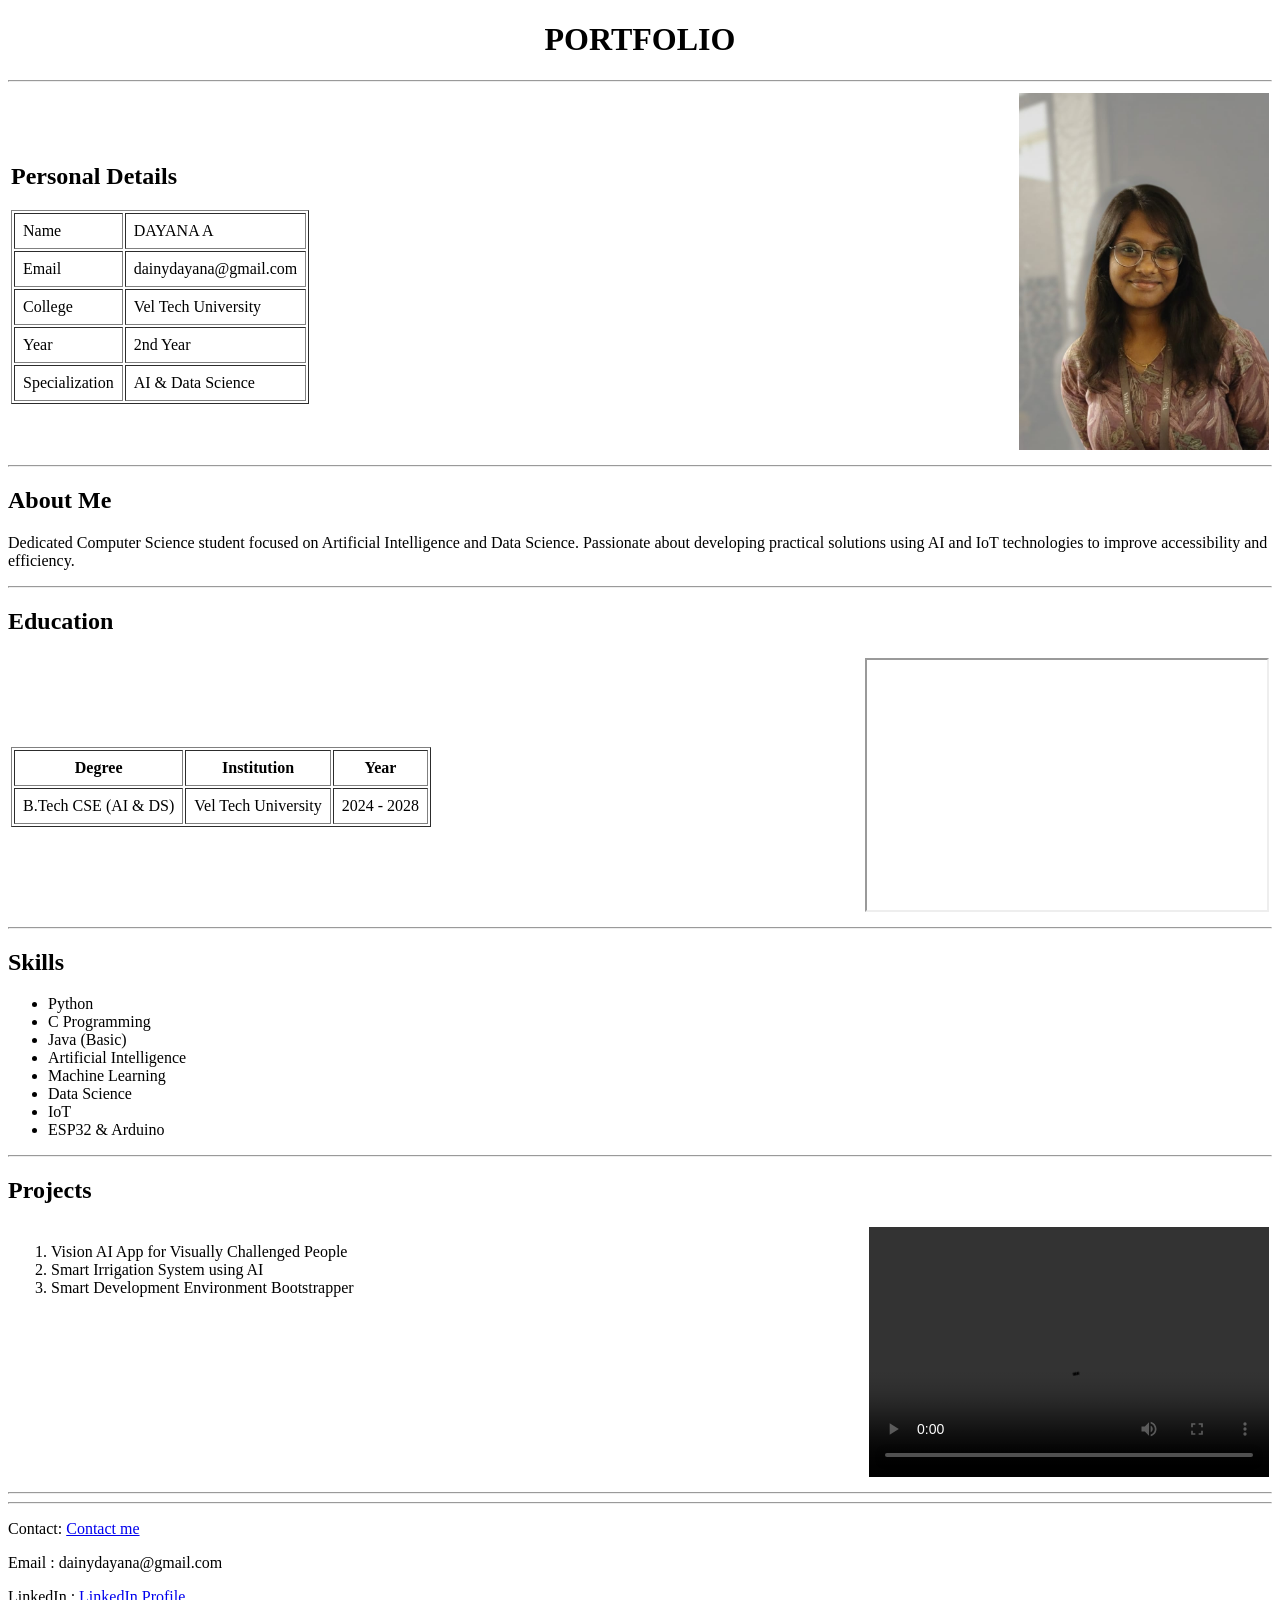
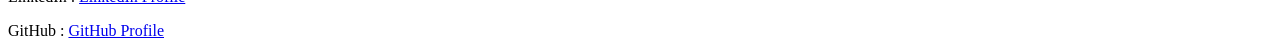
==== index.html @ 0b1497d6 "updated" ====
<!DOCTYPE html>
<html>
<head>
    <title>Portfolio - DAYANA A</title>
</head>

<body>

    <h1 align="center">PORTFOLIO</h1>
    <hr>
    
    <table width="100%">
    <tr>
        <td>
            <h2>Personal Details</h2>

            <table border="1" cellpadding="8">
                <tr>
                    <td>Name</td>
                    <td>DAYANA A</td>
                </tr>
                <tr>
                    <td>Email</td>
                    <td>dainydayana@gmail.com</td>
                </tr>
                <tr>
                    <td>College</td>
                    <td>Vel Tech University</td>
                </tr>
                <tr>
                    <td>Year</td>
                    <td>2nd Year</td>
                </tr>
                <tr>
                    <td>Specialization</td>
                    <td>AI & Data Science</td>
                </tr>
            </table>
        </td>

        <td align="right">
            <img src="my photo.jpeg" alt="My Photo" width="250">
        </td>
    </tr>
</table>
    <hr>

    <h2>About Me</h2>
    <p>
        Dedicated Computer Science student focused on Artificial Intelligence
        and Data Science. Passionate about developing practical solutions using
        AI and IoT technologies to improve accessibility and efficiency.
    </p>

    <hr>

    <h2>Education</h2>

<table width="100%">
    <tr>
        <td>
            <table border="1" cellpadding="8">
                <tr>
                    <th>Degree</th>
                    <th>Institution</th>
                    <th>Year</th>
                </tr>

                <tr>
                    <td>B.Tech CSE (AI & DS)</td>
                    <td>Vel Tech University</td>
                    <td>2024 - 2028</td>
                </tr>
            </table>
        </td>

        <td align="right">
            <iframe
                src="https://www.google.com/maps/embed?pb=!1m18!1m12!1m3!1d3884.7383436801556!2d80.09649807484517!3d13.178890787155867!2m3!1f0!2f0!3f0!3m2!1i1024!2i768!4f13.1!3m3!1m2!1s0x3a527da39694eccd%3A0xee88ee479cf9d426!2sVeltech%20University%20Outer%20Ring%20Road!5e0!3m2!1sen!2sin!4v1780929412691!5m2!1sen!2sin"
                width="400"
                height="250"
                allowfullscreen>
            </iframe>
        </td>
    </tr>
</table>

    <hr>

    <h2>Skills</h2>

    <ul>
        <li>Python</li>
        <li>C Programming</li>
        <li>Java (Basic)</li>
        <li>Artificial Intelligence</li>
        <li>Machine Learning</li>
        <li>Data Science</li>
        <li>IoT</li>
        <li>ESP32 & Arduino</li>
    </ul>

    <hr>

   <h2>Projects</h2>
<table width="100%">
    <tr>
        <td valign="top">
            <ol>
                <li>Vision AI App for Visually Challenged People</li>
                <li>Smart Irrigation System using AI</li>
                <li>Smart Development Environment Bootstrapper</li>
            </ol>
        </td>

        <td align="right" valign="top">
            <video width="400" height="250" controls>
                <source src="video.mp4" type="video/mp4">
            </video>
        </td>
    </tr>
</table>
    <hr>
    <frame>
        <hr>
    
    <p>Contact: <a href="basic.html">Contact me</a></p>

    <p>Email : dainydayana@gmail.com</p>

    <p>
        LinkedIn :
        <a href="https://www.linkedin.com/in/dayana-a-948460308">
            LinkedIn Profile
        </a>
    </p>
    <p>
        GitHub :
        <a href="https://github.com/DayanaA-2109">
            GitHub Profile
        </a>
    </p>



</body>

</html>
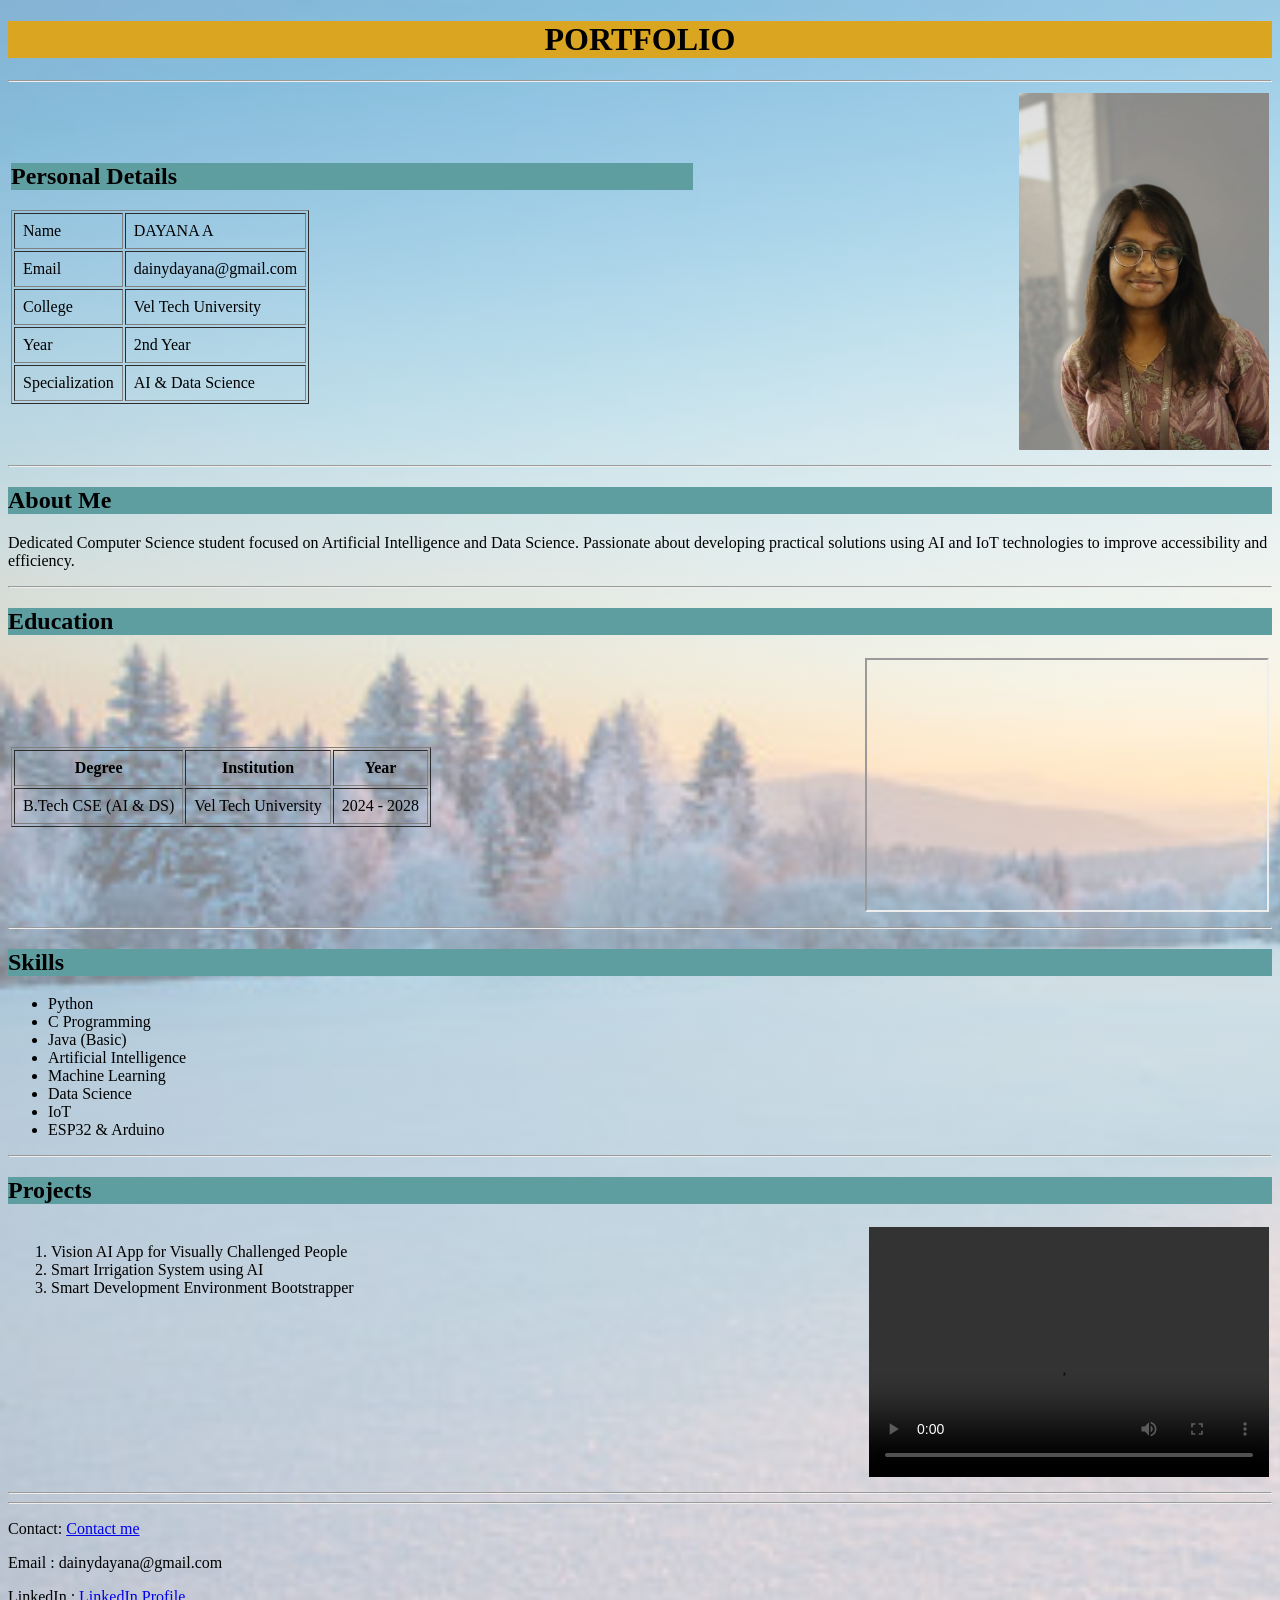
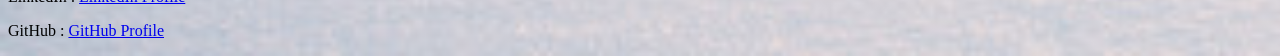
==== commit 67e9b37e: "updated" ====
--- a/index.html
+++ b/index.html
@@ -1,18 +1,18 @@
 <!DOCTYPE html>
 <html>
 <head>
-    <title>Portfolio - DAYANA A</title>
+    <title >Portfolio - DAYANA A</title>
 </head>
 
 <body>
-
-    <h1 align="center">PORTFOLIO</h1>
+     <link rel="stylesheet" href="style.css">
+    <h1 id="p9" align="center">PORTFOLIO</h1>
     <hr>
     
     <table width="100%">
     <tr>
         <td>
-            <h2>Personal Details</h2>
+            <h2 class para id="p2">Personal Details</h2>
 
             <table border="1" cellpadding="8">
                 <tr>
@@ -45,7 +45,7 @@
 </table>
     <hr>
 
-    <h2>About Me</h2>
+    <h2 class para id="p5">About Me</h2>
     <p>
         Dedicated Computer Science student focused on Artificial Intelligence
         and Data Science. Passionate about developing practical solutions using
@@ -54,7 +54,7 @@
 
     <hr>
 
-    <h2>Education</h2>
+    <h2 class para id="p4">Education</h2>
 
 <table width="100%">
     <tr>
@@ -87,7 +87,7 @@
 
     <hr>
 
-    <h2>Skills</h2>
+    <h2 class para id="p3">Skills</h2>
 
     <ul>
         <li>Python</li>
@@ -102,7 +102,7 @@
 
     <hr>
 
-   <h2>Projects</h2>
+   <h2 class para id="p1">Projects</h2>
 <table width="100%">
     <tr>
         <td valign="top">
@@ -124,7 +124,7 @@
     <frame>
         <hr>
     
-    <p>Contact: <a href="basic.html">Contact me</a></p>
+    <p >Contact: <a href="basic.html">Contact me</a></p>
 
     <p>Email : dainydayana@gmail.com</p>
 
--- a/style.css
+++ b/style.css
@@ -0,0 +1,12 @@
+body {
+    background:
+        linear-gradient(rgba(255,255,255,0.5), rgba(255,255,255,0.5)),
+        url('img.jpg');
+    background-size: cover;
+}
+#p1,#p2,#p3,#p4,#p5{
+    background-color: cadetblue;
+}
+#p9{
+    background-color: goldenrod;
+}
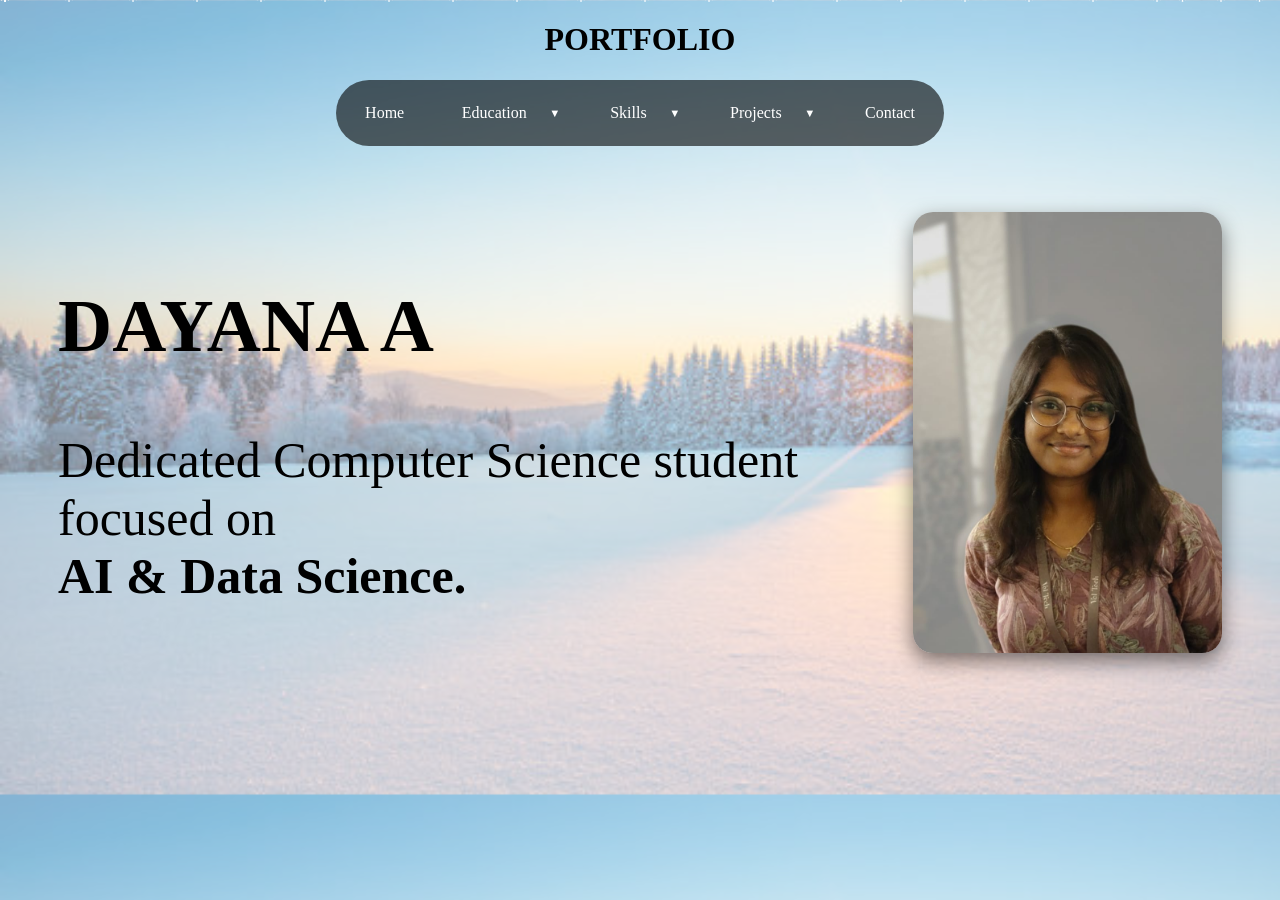
==== commit e2bf0154: "updated" ====
--- a/index.html
+++ b/index.html
@@ -1,148 +1,136 @@
 <!DOCTYPE html>
-<html>
+<html lang="en">
 <head>
-    <title >Portfolio - DAYANA A</title>
+    <title>Portfolio - DAYANA A</title>
+    <link rel="stylesheet" href="style.css">
+    <meta charset="UTF-8">
+    <meta name="viewport" content="width=device-width, initial-scale=1.0">
 </head>
+<body>
 
-<body>
-     <link rel="stylesheet" href="style.css">
     <h1 id="p9" align="center">PORTFOLIO</h1>
-    <hr>
+
+    <div class="snow-container">
+        <div class="snowflake">*</div>
+        <div class="snowflake">*</div>
+        <div class="snowflake">*</div>
+        <div class="snowflake">*</div>
+        <div class="snowflake">*</div>
+        <div class="snowflake">*</div>
+        <div class="snowflake">*</div>
+        <div class="snowflake">*</div>
+        <div class="snowflake">*</div>
+        <div class="snowflake">*</div>
+        <div class="snowflake">*</div>
+        <div class="snowflake">*</div>
+        <div class="snowflake">*</div>
+        <div class="snowflake">*</div>
+        <div class="snowflake">*</div>
+        <div class="snowflake">*</div>
+        <div class="snowflake">*</div>
+        <div class="snowflake">*</div>
+        <div class="snowflake">*</div>
+        <div class="snowflake">*</div>
+        <div class="snowflake">*</div>
+        <div class="snowflake">*</div>
+        <div class="snowflake">*</div>
+        <div class="snowflake">*</div>
+        <div class="snowflake">*</div>
+    </div>
+
     
-    <table width="100%">
-    <tr>
-        <td>
-            <h2 class para id="p2">Personal Details</h2>
+    <nav class="menu">
+                <a href="index.html" class="home-link">Home</a>
+    </div>
 
-            <table border="1" cellpadding="8">
-                <tr>
-                    <td>Name</td>
-                    <td>DAYANA A</td>
-                </tr>
-                <tr>
-                    <td>Email</td>
-                    <td>dainydayana@gmail.com</td>
-                </tr>
-                <tr>
-                    <td>College</td>
-                    <td>Vel Tech University</td>
-                </tr>
-                <tr>
-                    <td>Year</td>
-                    <td>2nd Year</td>
-                </tr>
-                <tr>
-                    <td>Specialization</td>
-                    <td>AI & Data Science</td>
-                </tr>
-            </table>
-        </td>
 
-        <td align="right">
-            <img src="my photo.jpeg" alt="My Photo" width="250">
-        </td>
-    </tr>
-</table>
-    <hr>
+        <div class="menu-item">
+            <div class="menu-link">
+                <a>Education</a>
+                <span class="arrow">▼</span>
+            </div>
+            <div class="mega-menu">
+                <div class="mega-column">
+                    <h4>DEGREES</h4>
+                    <ul>
+                        <li>Bachelor's in CSE</li>
+                   </ul>
+                </div>
+                <div class="mega-column">
+                    <h4>CERTIFICATIONS</h4>
+                    <ul>
+                        <li>Introduction To Fundamentals</li>
+                        <li>Introduction To RAG</li>
+                        <li>Python Programming</li>
+                    </ul>
+                </div>
+            </div>
+        </div>
 
-    <h2 class para id="p5">About Me</h2>
-    <p>
-        Dedicated Computer Science student focused on Artificial Intelligence
-        and Data Science. Passionate about developing practical solutions using
-        AI and IoT technologies to improve accessibility and efficiency.
-    </p>
+       
+        <div class="menu-item">
+            <div class="menu-link">
+                <a>Skills</a>
+                <span class="arrow">▼</span>
+            </div>
+            <div class="mega-menu">
+                <div class="mega-column">
+                    <h4>TECHNICAL</h4>
+                    <ul>
+                        <li>Python / C / Basic Java</li>
+                        <li> Basc Data Visualization</li>
+                        <li>SQL</li>
+                    </ul>
+                </div>
+                <div class="mega-column">
+                    <h4>SOFT SKILLS</h4>
+                    <ul>
+                        <li>Problem Solving</li>
+                        <li>Team Collaboration</li>
+                        <li>Communication</li>
+                    </ul>
+                </div>
+            </div>
+        </div>
 
-    <hr>
-
-    <h2 class para id="p4">Education</h2>
-
-<table width="100%">
-    <tr>
-        <td>
-            <table border="1" cellpadding="8">
-                <tr>
-                    <th>Degree</th>
-                    <th>Institution</th>
-                    <th>Year</th>
-                </tr>
-
-                <tr>
-                    <td>B.Tech CSE (AI & DS)</td>
-                    <td>Vel Tech University</td>
-                    <td>2024 - 2028</td>
-                </tr>
-            </table>
-        </td>
-
-        <td align="right">
-            <iframe
-                src="https://www.google.com/maps/embed?pb=!1m18!1m12!1m3!1d3884.7383436801556!2d80.09649807484517!3d13.178890787155867!2m3!1f0!2f0!3f0!3m2!1i1024!2i768!4f13.1!3m3!1m2!1s0x3a527da39694eccd%3A0xee88ee479cf9d426!2sVeltech%20University%20Outer%20Ring%20Road!5e0!3m2!1sen!2sin!4v1780929412691!5m2!1sen!2sin"
-                width="400"
-                height="250"
-                allowfullscreen>
-            </iframe>
-        </td>
-    </tr>
-</table>
-
-    <hr>
-
-    <h2 class para id="p3">Skills</h2>
-
-    <ul>
-        <li>Python</li>
-        <li>C Programming</li>
-        <li>Java (Basic)</li>
-        <li>Artificial Intelligence</li>
-        <li>Machine Learning</li>
-        <li>Data Science</li>
-        <li>IoT</li>
-        <li>ESP32 & Arduino</li>
-    </ul>
-
-    <hr>
-
-   <h2 class para id="p1">Projects</h2>
-<table width="100%">
-    <tr>
-        <td valign="top">
-            <ol>
-                <li>Vision AI App for Visually Challenged People</li>
+   
+        <div class="menu-item">
+            <div class="menu-link">
+                <a>Projects</a>
+                <span class="arrow">▼</span>
+            </div>
+            <div class="mega-menu">
+                <div class="mega-column">
+                    <h4>AI PROJECTS</h4>
+                    <ul>
+                       <li>Vision AI App for Visually Challenged People</li>
                 <li>Smart Irrigation System using AI</li>
                 <li>Smart Development Environment Bootstrapper</li>
-            </ol>
-        </td>
+                    </ul>
+                </div>
+                    </div>
+        </div>
 
-        <td align="right" valign="top">
-            <video width="400" height="250" controls>
-                <source src="video.mp4" type="video/mp4">
-            </video>
-        </td>
-    </tr>
-</table>
-    <hr>
-    <frame>
-        <hr>
+       
+        <div class="menu-item">
+            <div class="menu-link">
+                <a href="contact.html">Contact</a>
+            </div>
+        </div>
+    </nav>
+
+    <section class="hero">
+        <div class="hero-text">
+            <h1>DAYANA A</h1>
+            <p>Dedicated Computer Science student focused on <br><b>AI & Data Science.</b></p>
+        </div>
+        <div class="hero-image">
+            <img src="my photo.jpeg" alt="Dayana">
+        </div>
+    </section>
+
     
-    <p >Contact: <a href="basic.html">Contact me</a></p>
-
-    <p>Email : dainydayana@gmail.com</p>
-
-    <p>
-        LinkedIn :
-        <a href="https://www.linkedin.com/in/dayana-a-948460308">
-            LinkedIn Profile
-        </a>
-    </p>
-    <p>
-        GitHub :
-        <a href="https://github.com/DayanaA-2109">
-            GitHub Profile
-        </a>
-    </p>
-
-
+    <script src="menu.js"></script>
 
 </body>
-
 </html>
--- a/style.css
+++ b/style.css
@@ -7,6 +7,253 @@
 #p1,#p2,#p3,#p4,#p5{
     background-color: cadetblue;
 }
-#p9{
-    background-color: goldenrod;
-}+/* ===== MEGA MENU STYLES ===== */
+
+.menu {
+    display: flex;
+    justify-content: center;
+    gap: 2rem;
+    background: rgba(0, 0, 0, 0.6);
+    padding: 1rem;
+    border-radius: 50px;
+    margin: 1rem auto;
+    width: fit-content;
+    position: relative;
+    z-index: 100;
+}
+
+.menu-item {
+    position: relative;
+}
+
+.menu-link {
+    display: flex;
+    align-items: center;
+    gap: 0.3rem;
+}
+
+.menu a {
+    color: white;
+    text-decoration: none;
+    font-size: 1rem;
+    padding: 0.5rem 0.8rem;
+    transition: 0.3s;
+}
+
+.menu a:hover {
+    background: rgba(6, 64, 158, 0.2);
+    border-radius: 20px;
+}
+
+.arrow {
+    color: white;
+    font-size: 0.7rem;
+    cursor: pointer;
+    transition: transform 0.2s;
+    padding: 0 5px;
+}
+
+.menu-item.active .arrow {
+    transform: rotate(180deg);
+}
+
+/* Mega Menu Box */
+.mega-menu {
+    display: none;
+    position: absolute;
+    top: 100%;
+    left: 50%;
+    transform: translateX(-50%);
+    background: white;
+    padding: 1.5rem;
+    border-radius: 12px;
+    box-shadow: 0 15px 35px rgba(0, 0, 0, 0.2);
+    min-width: 450px;
+    z-index: 200;
+    gap: 2rem;
+    margin-top: 0.8rem;
+}
+
+/* Triangle pointer on top of mega menu */
+.mega-menu::before {
+    content: '';
+    position: absolute;
+    top: -8px;
+    left: 50%;
+    transform: translateX(-50%);
+    width: 16px;
+    height: 16px;
+    background: white;
+    rotate: 45deg;
+}
+
+.menu-item.active .mega-menu {
+    display: flex;
+}
+
+.mega-column {
+    min-width: 180px;
+}
+
+.mega-column h4 {
+    color: #333;
+    margin-bottom: 0.8rem;
+    font-size: 0.8rem;
+    letter-spacing: 1px;
+    border-bottom: 2px solid #f0f0f0;
+    padding-bottom: 0.5rem;
+}
+
+.mega-column ul {
+    list-style: none;
+    padding: 0;
+}
+
+.mega-column li {
+    color: #555;
+    padding: 0.4rem 0;
+    font-size: 0.85rem;
+    cursor: pointer;
+    transition: 0.2s;
+}
+
+.mega-column li:hover {
+    color: #000;
+    padding-left: 5px;
+}
+.p{
+    font-size: 40px;
+}
+
+
+.snow-container{
+    position:fixed;
+    top:0;
+    left:0;
+    width:100%;
+    height:100%;
+    pointer-events:none;
+    overflow:hidden;
+}
+
+.snowflake{
+    position:absolute;
+    top:-10px;
+    color:white;
+    font-size:20px;
+    animation: snowfall linear infinite;
+}
+
+.snowflake:nth-child(1){left:5%; animation-duration:5s;}
+.snowflake:nth-child(2){left:10%; animation-duration:7s;}
+.snowflake:nth-child(3){left:15%; animation-duration:4s;}
+.snowflake:nth-child(4){left:20%; animation-duration:8s;}
+.snowflake:nth-child(5){left:25%; animation-duration:5s;}
+.snowflake:nth-child(6){left:30%; animation-duration:6s;}
+.snowflake:nth-child(7){left:35%; animation-duration:4s;}
+.snowflake:nth-child(8){left:40%; animation-duration:7s;}
+.snowflake:nth-child(9){left:45%; animation-duration:5s;}
+.snowflake:nth-child(10){left:50%; animation-duration:9s;}
+.snowflake:nth-child(11){left:55%; animation-duration:6s;}
+.snowflake:nth-child(12){left:60%; animation-duration:5s;}
+.snowflake:nth-child(13){left:65%; animation-duration:8s;}
+.snowflake:nth-child(14){left:70%; animation-duration:4s;}
+.snowflake:nth-child(15){left:75%; animation-duration:7s;}
+.snowflake:nth-child(16){left:80%; animation-duration:5s;}
+.snowflake:nth-child(17){left:85%; animation-duration:10s;}
+.snowflake:nth-child(18){left:90%; animation-duration:6s;}
+.snowflake:nth-child(19){left:92%; animation-duration:8s;}
+.snowflake:nth-child(20){left:95%; animation-duration:5s;}
+.snowflake:nth-child(21){left:98%; animation-duration:7s;}
+
+@keyframes snowfall{
+    from{
+        transform:translateY(-10px);
+    }
+    to{
+        transform:translateY(100vh);
+    }
+}
+*{
+    box-sizing:border-box;
+}
+
+html{
+    scroll-behavior:smooth;
+}
+img{
+    max-width:100%;
+    height:auto;
+}
+video{
+    max-width:100%;
+    height:auto;
+}
+iframe{
+    max-width:100%;
+    height:auto;
+}
+.hero{
+    display:flex;
+    justify-content:space-between;
+    align-items:center;
+    padding:50px;
+    font-size:50px;
+    margin: auto;
+}
+
+.hero-image img{
+    width:350px;
+    border:5px black;
+    border-radius:20px;
+    box-shadow:0 8px 20px rgba(0,0,0,0.5);
+     object-fit:cover;
+}
+
+
+@media screen and (max-width:1024px){
+
+    .hero{
+        flex-direction:column;
+    }
+
+    .hero-image img{
+        width:180px;
+        display:block;
+        margin:auto;
+    }
+}
+
+    /* Video */
+    video{
+        width:100%;
+    }
+
+    /* Map */
+    iframe{
+        width:100%;
+        height:250px;
+    }
+
+    /* Headings */
+    h1{
+        font: size 38px;
+    }
+
+    h2{
+        font-size:22px;
+    }
+
+    /* Paragraphs and Lists */
+    p, li, td{
+        font: size 18px;;
+    }
+
+    /* Tables */
+    table{
+        width:100%;
+    }
+
+    td{
+        text-align:center;
+    }
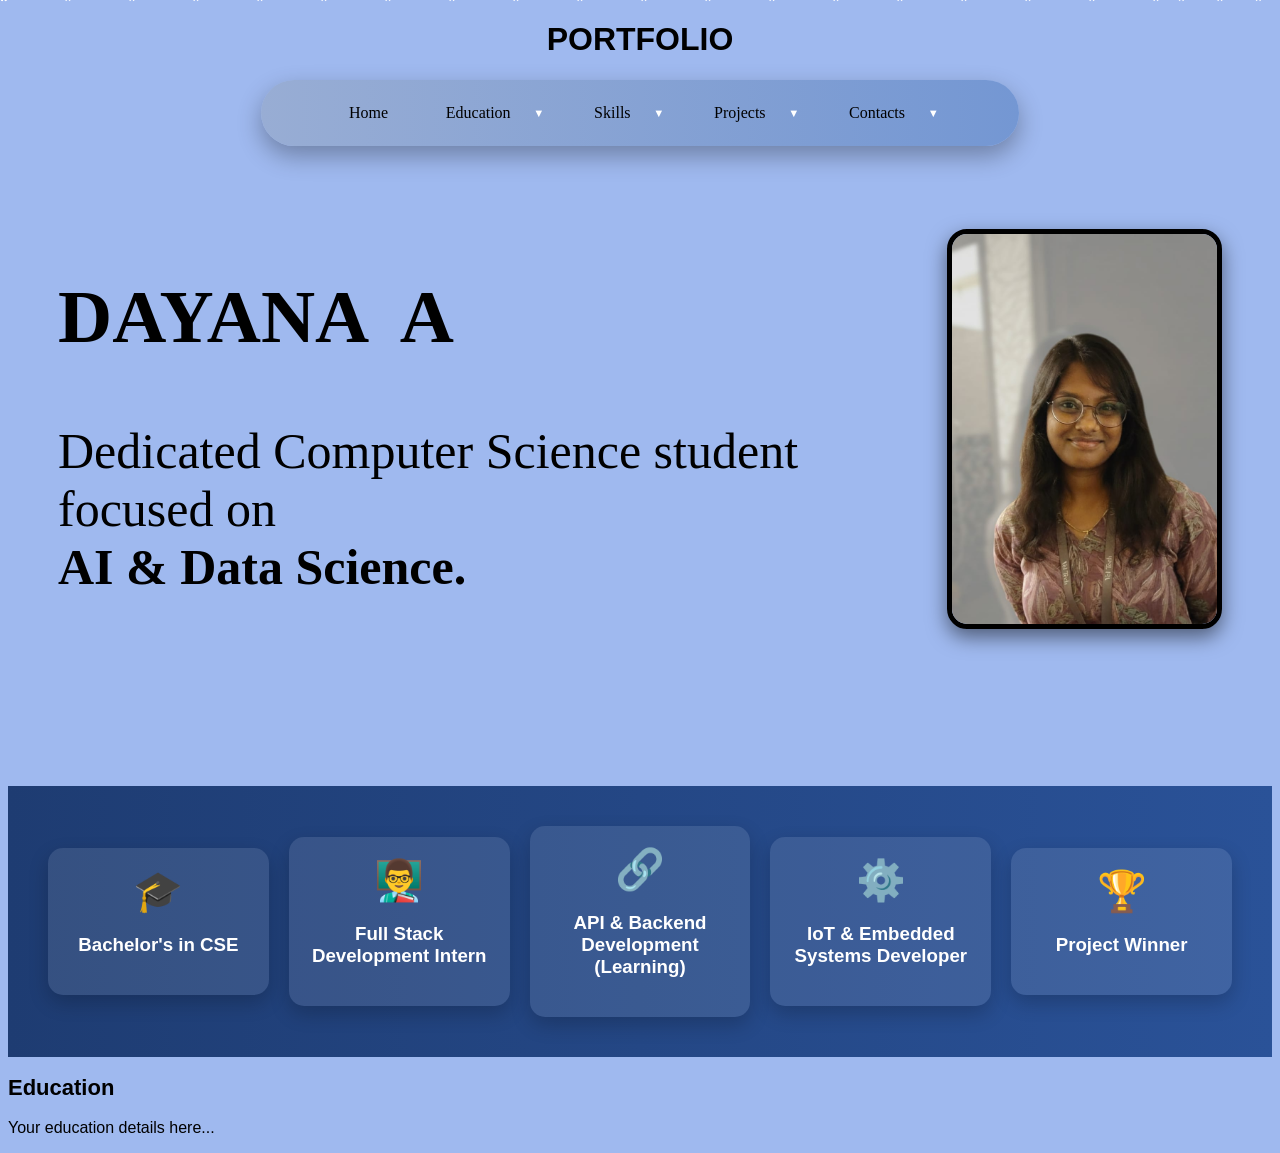
==== commit 3083b5d3: "updated" ====
--- a/index.html
+++ b/index.html
@@ -6,7 +6,7 @@
     <meta charset="UTF-8">
     <meta name="viewport" content="width=device-width, initial-scale=1.0">
 </head>
-<body>
+<body class="main">
 
     <h1 id="p9" align="center">PORTFOLIO</h1>
 
@@ -54,6 +54,12 @@
                     <h4>DEGREES</h4>
                     <ul>
                         <li>Bachelor's in CSE</li>
+                    
+                   </ul>
+                   <h4>AT</h4>
+                    <ul>
+                        <li>Veltech University</li>
+                    
                    </ul>
                 </div>
                 <div class="mega-column">
@@ -114,20 +120,83 @@
        
         <div class="menu-item">
             <div class="menu-link">
-                <a href="contact.html">Contact</a>
+                <a>Contacts</a>
+                <span class="arrow">▼</span>
+            </div>
+            <div class="mega-menu">
+                <div class="mega-column">
+                    <frame>
+    
+    <p >Contact: <a href="basic.html">Contact me</a></p>
+
+    <p>Email : dainydayana@gmail.com</p>
+
+    <p>
+        LinkedIn :
+        <a href="https://www.linkedin.com/in/dayana-a-948460308">
+            LinkedIn Profile
+        </a>
+    </p>
+    <p>
+        GitHub :
+        <a href="https://github.com/DayanaA-2109">
+            GitHub Profile
+        </a>
+    </p>
+
+                </div>
             </div>
         </div>
     </nav>
 
     <section class="hero">
         <div class="hero-text">
-            <h1>DAYANA A</h1>
+            <h1 style="word-spacing: 20px;">DAYANA A</h1>
             <p>Dedicated Computer Science student focused on <br><b>AI & Data Science.</b></p>
         </div>
         <div class="hero-image">
             <img src="my photo.jpeg" alt="Dayana">
         </div>
     </section>
+    <br>
+    <br>
+    <br>
+    <br>
+    <br>
+    <section class="features">
+    
+    <div class="feature-box">
+        <div class="icon">🎓</div>
+        <h3>Bachelor's in CSE</h3>
+    </div>
+
+    <div class="feature-box">
+        <div class="icon">👨‍🏫</div>
+        <h3>Full Stack Development Intern</h3>
+    </div>
+
+    <div class="feature-box">
+        <div class="icon">🔗</div>
+        <h3>API & Backend Development (Learning)</h3>
+    </div>
+
+    <div class="feature-box">
+        <div class="icon">⚙️</div>
+        <h3>IoT & Embedded Systems Developer</h3>
+    </div>
+
+    <div class="feature-box">
+        <div class="icon">🏆</div>
+        <h3>Project Winner</h3>
+    </div>
+
+</section>
+
+    <section id="education">
+  <h2><b>Education</b></h2>
+  <p>Your education details here...</p>
+</section>
+
 
     
     <script src="menu.js"></script>
--- a/style.css
+++ b/style.css
@@ -1,25 +1,18 @@
-body {
-    background:
-        linear-gradient(rgba(255,255,255,0.5), rgba(255,255,255,0.5)),
-        url('img.jpg');
-    background-size: cover;
-}
-#p1,#p2,#p3,#p4,#p5{
-    background-color: cadetblue;
-}
-/* ===== MEGA MENU STYLES ===== */
+.main{
+    background-color:rgb(159, 185, 239);
+}
 
 .menu {
+    width: 60%;
+    margin: 1rem auto;
     display: flex;
     justify-content: center;
     gap: 2rem;
-    background: rgba(0, 0, 0, 0.6);
     padding: 1rem;
     border-radius: 50px;
-    margin: 1rem auto;
-    width: fit-content;
-    position: relative;
-    z-index: 100;
+
+    background: linear-gradient(90deg, #98add4, #7497d3);
+    box-shadow: 0 10px 25px rgba(0,0,0,0.3);
 }
 
 .menu-item {
@@ -33,11 +26,12 @@
 }
 
 .menu a {
-    color: white;
-    text-decoration: none;
+    color: black;
+    text-decoration:none;
     font-size: 1rem;
     padding: 0.5rem 0.8rem;
     transition: 0.3s;
+    font-family: Georgia, 'Times New Roman', Times, serif;
 }
 
 .menu a:hover {
@@ -52,12 +46,93 @@
     transition: transform 0.2s;
     padding: 0 5px;
 }
+.features {
+    display: flex;
+    justify-content: space-between;
+    align-items: center;
+    gap: 20px;
+    padding: 40px;
+    flex-wrap: wrap;
+    background: linear-gradient(90deg, #1e3c72, #2a5298);
+}
+
+.feature-box {
+    flex: 1;
+    min-width: 180px;
+    background: rgba(255,255,255,0.1);
+    padding: 20px;
+    text-align: center;
+    border-radius: 15px;
+    color: white;
+    transition: 0.3s ease;
+    box-shadow: 0 8px 20px rgba(0,0,0,0.2);
+}
+
+.feature-box:hover {
+    transform: translateY(-8px);
+    background: rgba(255,255,255,0.2);
+}
+
+.icon {
+    font-size: 40px;
+    margin-bottom: 10px;
+}
 
 .menu-item.active .arrow {
     transform: rotate(180deg);
 }
-
-/* Mega Menu Box */
+body{
+    background-color: grey;
+    font-family: Arial, sans-serif;
+}
+
+.form-box{
+    width: 70%;
+    max-width: 700px;
+    margin: 50px auto;
+    background: white;
+    padding: 30px;
+    border-radius: 20px;
+    box-shadow: 0 10px 25px rgba(0,0,0,0.3);
+}
+
+.form-box h1{
+    text-align: center;
+    margin-bottom: 25px;
+    font-family:cursive;
+}
+
+form{
+    display: flex;
+    flex-direction: column;
+}
+
+label{
+    margin-top: 10px;
+    margin-bottom: 5px;
+    font-weight: bold;
+    font-family: Georgia, 'Times New Roman', Times, serif;
+}
+
+input, textarea{
+    padding: 10px;
+    border: 1px solid #ccc;
+    border-radius: 8px;
+}
+
+input[type="submit"]{
+    margin-top: 20px;
+    background: #2a5298;
+    color: white;
+    border: none;
+    cursor: pointer;
+    font-size: 16px;
+}
+
+input[type="submit"]:hover{
+    background: #1e3c72;
+}
+
 .mega-menu {
     display: none;
     position: absolute;
@@ -166,6 +241,12 @@
 .snowflake:nth-child(20){left:95%; animation-duration:5s;}
 .snowflake:nth-child(21){left:98%; animation-duration:7s;}
 
+.error{
+    color:red;
+    font-size:14px;
+    display:block;
+    margin-top:5px;
+}
 @keyframes snowfall{
     from{
         transform:translateY(-10px);
@@ -185,6 +266,7 @@
     max-width:100%;
     height:auto;
 }
+
 video{
     max-width:100%;
     height:auto;
@@ -200,14 +282,26 @@
     padding:50px;
     font-size:50px;
     margin: auto;
-}
-
-.hero-image img{
-    width:350px;
-    border:5px black;
-    border-radius:20px;
-    box-shadow:0 8px 20px rgba(0,0,0,0.5);
-     object-fit:cover;
+    font-family: Georgia, 'Times New Roman', Times, serif;
+}
+.hero-image {
+  width: 300px;
+  height: 400px;
+  overflow: hidden;
+  border-radius: 20px;
+  border: 5px solid black;
+  box-shadow: 0 8px 20px rgba(0,0,0,0.5);
+}
+
+.hero-image img {
+  width: 100%;
+  height: 100%;
+  object-fit: cover;
+  transition: transform 0.4s ease;
+}
+
+.hero-image:hover img {
+  transform: scale(1.2);
 }
 
 
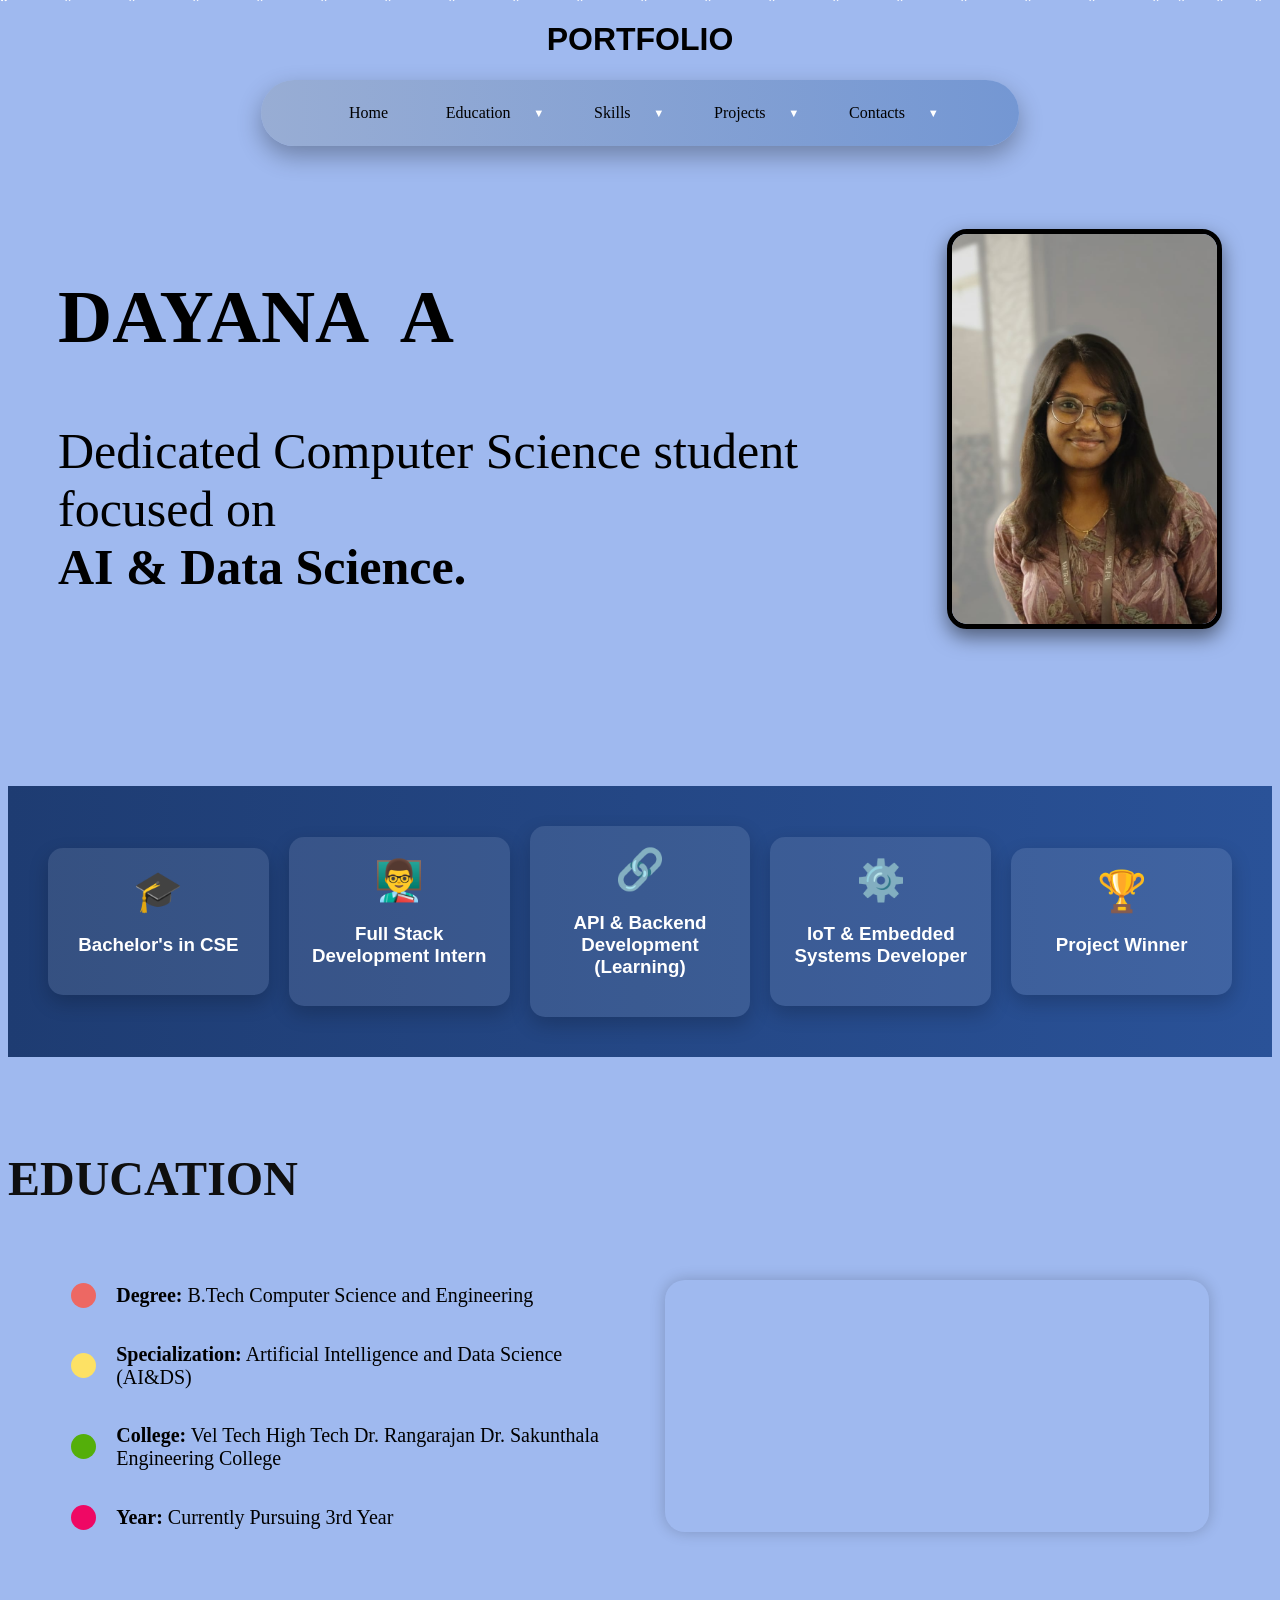
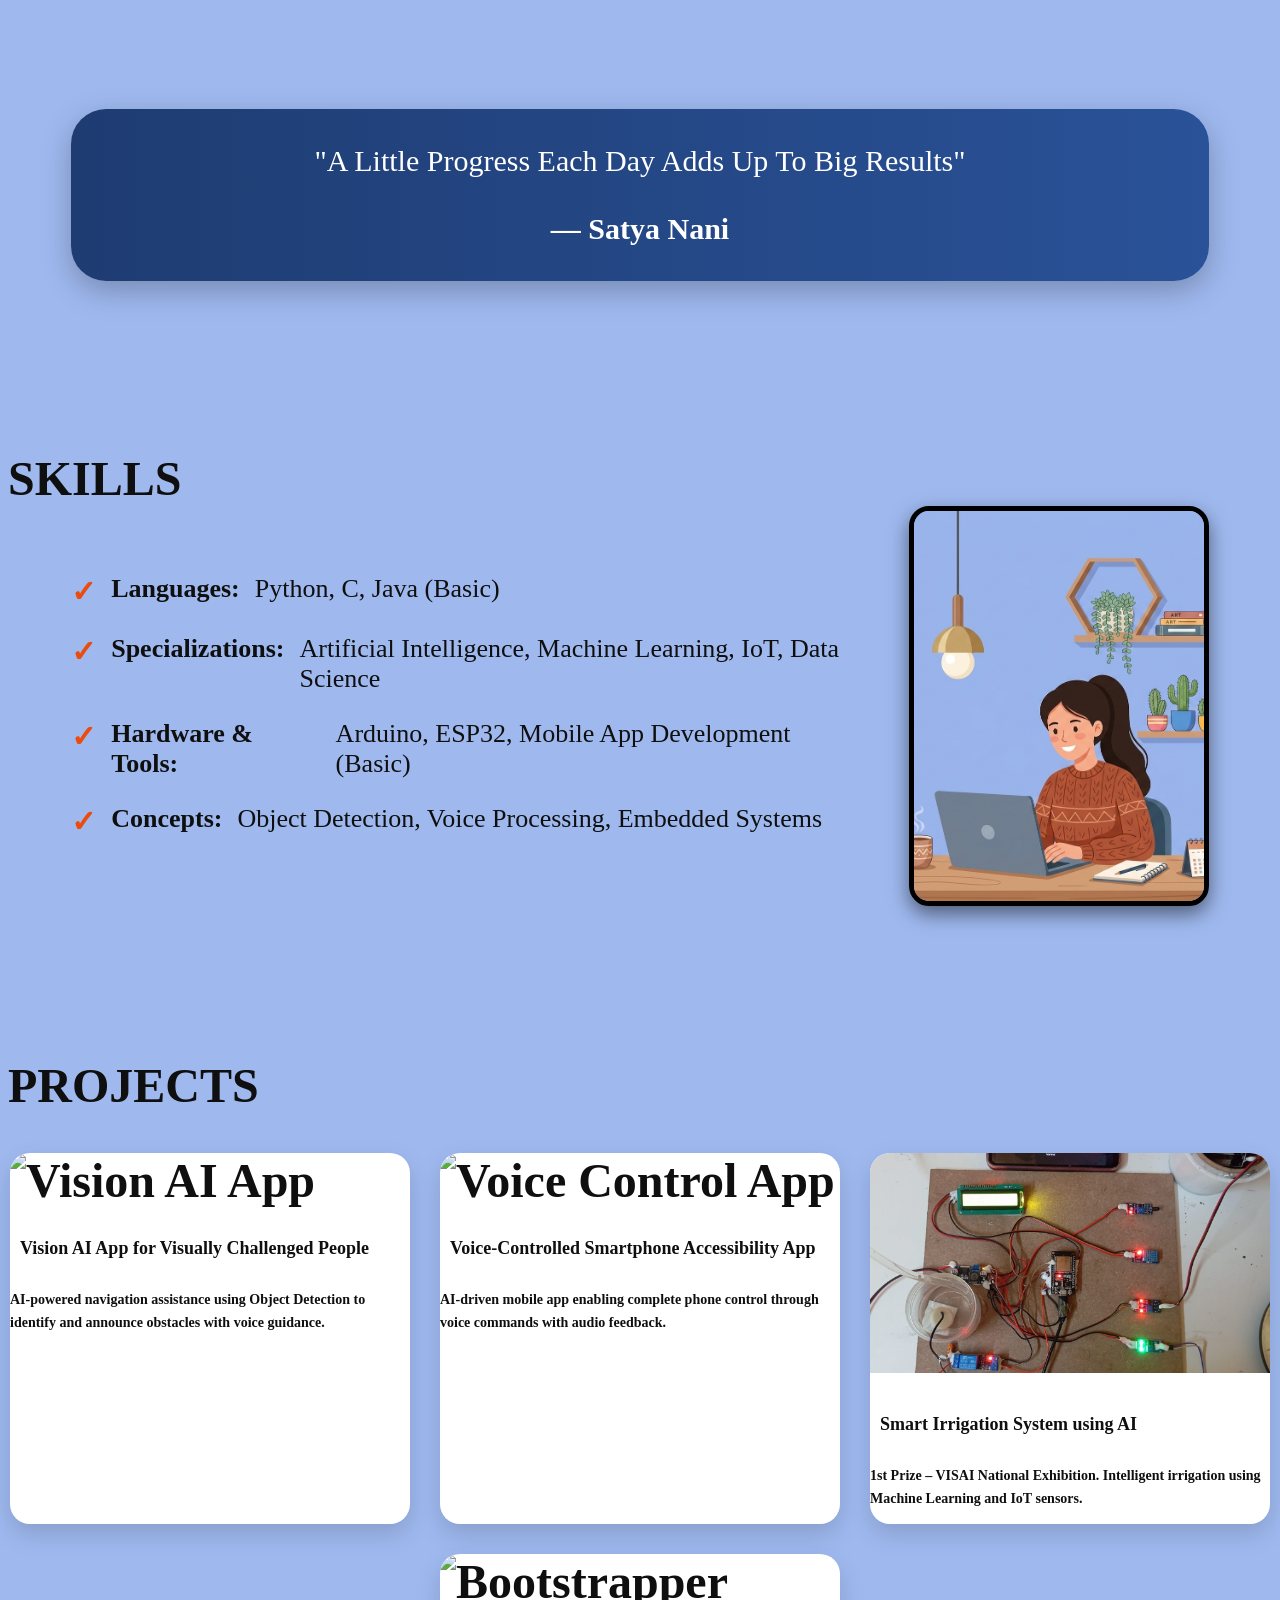
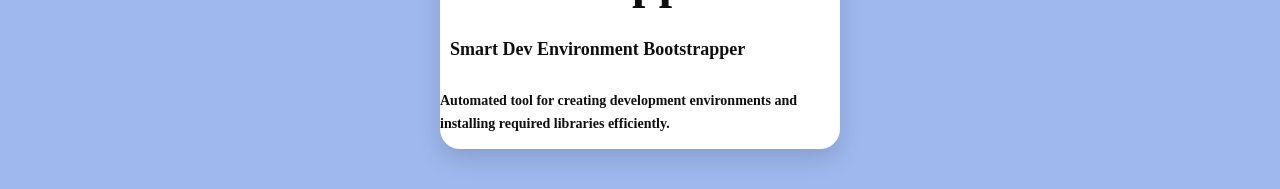
==== commit 1f16e52e: "updated" ====
--- a/index.html
+++ b/index.html
@@ -191,11 +191,173 @@
     </div>
 
 </section>
+<br>
+<br>
+<br>
+
 
     <section id="education">
-  <h2><b>Education</b></h2>
-  <p>Your education details here...</p>
-</section>
+      
+        <h2 style="font-family: Georgia, serif; color: #0f0f0f; font-size: 48px;">
+    <b>EDUCATION</b>
+</h2>
+    
+    
+
+    <div class="edu-container">
+
+        <div class="edu-details">
+
+            <div class="edu-item">
+                <span class="bullet red"></span>
+                <p><strong>Degree:</strong> B.Tech Computer Science and Engineering</p>
+            </div>
+
+            <div class="edu-item">
+                <span class="bullet yellow"></span>
+                <p><strong>Specialization:</strong> Artificial Intelligence and Data Science (AI&DS)</p>
+            </div>
+
+            <div class="edu-item">
+                <span class="bullet green"></span>
+                <p><strong>College:</strong> Vel Tech High Tech Dr. Rangarajan Dr. Sakunthala Engineering College</p>
+            </div>
+
+            <div class="edu-item">
+                <span class="bullet blue"></span>
+                <p><strong>Year:</strong> Currently Pursuing 3rd Year</p>
+            </div>
+
+        </div>
+
+        <div class="edu-map">
+            <iframe
+                src="https://www.google.com/maps/embed?pb=!1m18!1m12!1m3!1d3884.823131858749!2d80.09562497484508!3d13.17354918716068!2m3!1f0!2f0!3f0!3m2!1i1024!2i768!4f13.1!3m3!1m2!1s0x3a52870046532aeb%3A0x220dd8c5670b4b37!2sVelTech%20University%20-%20Office%20of%20R%26D!5e0!3m2!1sen!2sin!4v1781358624788!5m2!1sen!2sin" width="600" height="450" style="border:0;" allowfullscreen="" loading="lazy" referrerpolicy="no-referrer-when-downgrade"
+                width="100%"
+                height="400"
+                style="border:0;"
+                allowfullscreen=""
+                loading="lazy">
+            </iframe>
+        </div>
+
+    </div>
+
+</section>
+        </div>
+        
+    </section>
+    <br>
+    <br>
+    <br>
+    <br>
+
+   <section class="quote-section">
+    <div class="quote-box">
+        "A Little Progress Each Day Adds Up To Big Results"
+        <br><br>
+        <strong>— Satya Nani</strong>
+    </div>
+</section>
+<br>
+<br>
+<br>
+
+<br>
+<br>
+
+ <section id="skills">
+
+    <h2 style="font-family: Georgia, serif; color: #0f0f0f; font-size: 48px;">
+    <b>SKILLS</b>
+    
+
+
+    <div class="skills-container">
+
+        <div class="skills-content">
+
+            <div class="skill-item">
+                <span class="tick">✓</span>
+                <strong>Languages:</strong> Python, C, Java (Basic)
+            </div>
+
+            <div class="skill-item">
+                <span class="tick">✓</span>
+                <strong>Specializations:</strong> Artificial Intelligence, Machine Learning, IoT, Data Science
+            </div>
+
+            <div class="skill-item">
+                <span class="tick">✓</span>
+                <strong>Hardware & Tools:</strong> Arduino, ESP32, Mobile App Development (Basic)
+            </div>
+
+            <div class="skill-item">
+                <span class="tick">✓</span>
+                <strong>Concepts:</strong> Object Detection, Voice Processing, Embedded Systems
+            </div>
+
+        </div>
+
+        <div class="skills-image">
+            <img src="skill.png" alt="Skills">
+        </div>
+
+    </div>
+
+</section>
+<br>
+<br>
+<br>
+<br>
+
+<section id="projects">
+
+    <h2 style="font-family: Georgia, serif; color: #0f0f0f; font-size: 48px;">
+    <b>PROJECTS</b>
+
+    <div class="project-container">
+
+        <div class="project-card">
+            <img src="vision-ai.jpg" alt="Vision AI App">
+            <h3>Vision AI App for Visually Challenged People</h3>
+            <p>
+                AI-powered navigation assistance using Object Detection to identify
+                and announce obstacles with voice guidance.
+            </p>
+        </div>
+
+        <div class="project-card">
+            <img src="voice-app.jpg" alt="Voice Control App">
+            <h3>Voice-Controlled Smartphone Accessibility App</h3>
+            <p>
+                AI-driven mobile app enabling complete phone control through voice
+                commands with audio feedback.
+            </p>
+        </div>
+
+        <div class="project-card">
+            <img src="irrigation.jpg" alt="Smart Irrigation">
+            <h3>Smart Irrigation System using AI </h3>
+            <p>
+                1st Prize – VISAI National Exhibition.
+                Intelligent irrigation using Machine Learning and IoT sensors.
+            </p>
+        </div>
+
+        <div class="project-card">
+            <img src="bootstrapper.jpg" alt="Bootstrapper">
+            <h3>Smart Dev Environment Bootstrapper</h3>
+            <p>
+                Automated tool for creating development environments and installing
+                required libraries efficiently.
+            </p>
+        </div>
+
+    </div>
+
+</section>
+
 
 
     
--- a/style.css
+++ b/style.css
@@ -45,6 +45,146 @@
     cursor: pointer;
     transition: transform 0.2s;
     padding: 0 5px;
+}
+.quote-section{
+    display:flex;
+    justify-content:center;
+    margin-top:30px;
+}
+
+.quote-box{
+    width:90%;
+    max-width:1400px;
+
+    margin:40px auto;
+
+    padding:35px 50px;
+
+    background: linear-gradient(90deg, rgb(30, 60, 114), rgb(42, 82, 152));
+
+    border-radius:35px;
+
+    text-align:center;
+
+    color:white;
+
+    font-size:30px;
+    font-family: Georgia, 'Times New Roman', Times, serif;
+
+    box-shadow:0 10px 30px rgba(0,0,0,0.25);
+}
+
+.quote-box:hover{
+    transform:translateY(-8px);
+    background:linear-gradient(90deg, rgb(30, 60, 114), rgb(42, 82, 152));
+}
+.skills-container{
+    display:flex;
+    justify-content:space-between;
+    align-items:center;
+    gap:50px;
+    width:90%;
+    margin:auto;
+    
+}
+
+.skills-content{
+    flex:1;
+}
+
+.skills-image {
+  width: 300px;
+  height: 400px;
+  overflow: hidden;
+  border-radius: 20px;
+  border: 5px solid black;
+  box-shadow: 0 8px 20px rgba(0,0,0,0.5);
+}
+
+.skills-image img {
+  width: 100%;
+  height: 100%;
+  object-fit: cover;
+  transition: transform 0.4s ease;
+}
+
+.skills-image:hover img {
+  transform: scale(1.2);
+}
+
+
+.skill-item{
+    display:flex;
+    align-items:flex-start;
+    gap:15px;
+    margin:25px 0;
+    font-size:26px;
+    font-family: Georgia, 'Times New Roman', Times, serif;
+    font-weight:normal;
+    opacity:0;
+    transform:translateX(-80px);
+    transition:all 0.8s ease;
+}
+.skill-item strong{
+    font-weight:bold;
+}
+.skill-item.show{
+    opacity:1;
+    transform:translateX(0);
+}
+
+.tick{
+    color:#eb4b0c;
+    font-size:30px;
+    font-weight:bold;
+    flex-shrink:0;
+}
+.project-container{
+    display:flex;
+    justify-content:center;
+    gap:30px;
+    flex-wrap:wrap;
+    margin-top:40px;
+}
+
+.project-card{
+    width:400px;
+    background:white;
+    border-radius:20px;
+    overflow:hidden;
+
+    box-shadow:0 10px 25px rgba(0,0,0,0.15);
+
+    transition:all 0.4s ease;
+
+    opacity:0;
+    transform:translateY(50px);
+}
+
+.project-card.show{
+    opacity:1;
+    transform:translateY(0);
+}
+
+.project-card:hover{
+    transform:translateY(-10px) scale(1.03);
+}
+
+.project-card img{
+    width:100%;
+    height:220px;
+    object-fit:cover;
+}
+
+.project-card h3{
+    font-size:18px;
+    line-height:1.4;
+    padding:10px;
+}
+
+.project-card p{
+    font-size:14px;
+    line-height:1.6;
 }
 .features {
     display: flex;
@@ -71,6 +211,110 @@
 .feature-box:hover {
     transform: translateY(-8px);
     background: rgba(255,255,255,0.2);
+}
+.ed{
+    display:flex;
+    justify-content:space-between;
+    align-items:center;
+    padding:50px;
+    font-size:50px;
+    margin: auto;
+    font-family: Georgia, 'Times New Roman', Times, serif;
+
+
+}
+.edu-container{
+    display:flex;
+    justify-content:space-between;
+    align-items:center;
+    gap:50px;
+    width:90%;
+    margin:auto;
+    font-family: Georgia, 'Times New Roman', Times, serif;
+    font-size: 10px;
+}
+
+.edu-details{
+    flex:1;
+}
+
+.edu-map{
+    flex:1;
+    border-radius:20px;
+    overflow:hidden;
+    box-shadow:0 0 15px rgba(0,0,0,0.2);
+    margin:35px 0;
+}
+
+.edu-item{
+    display:flex;
+    align-items:center;
+    margin:35px 0;
+    opacity:0;
+    transform:translateX(-100px);
+    transition:all 2s ease;
+}
+
+.edu-item.show{
+    opacity:1;
+    transform:translateX(0);
+}
+
+.edu-item:nth-child(1){
+    animation-delay:0.2s;
+}
+
+.edu-item:nth-child(2){
+    animation-delay:0.5s;
+}
+
+.edu-item:nth-child(3){
+    animation-delay:0.8s;
+}
+
+.edu-item:nth-child(4){
+    animation-delay:0.11s;
+}
+
+.bullet{
+    width:25px;
+    height:25px;
+    border-radius:50%;
+    margin-right:20px;
+    flex-shrink:0;
+}
+
+.red{
+    background:#ed6863;
+}
+
+.yellow{
+    background:#fde164;
+}
+
+.green{
+    background:#54af0a;
+}
+
+.blue{
+    background:#ef0864;
+}
+
+.edu-item p{
+    font-size:20px;
+    margin:0;
+    text-align:left;
+}
+
+@keyframes slideIn{
+    from{
+        opacity:0;
+        transform:translateX(-80px);
+    }
+    to{
+        opacity:1;
+        transform:translateX(0);
+    }
 }
 
 .icon {
@@ -149,7 +393,7 @@
     margin-top: 0.8rem;
 }
 
-/* Triangle pointer on top of mega menu */
+
 .mega-menu::before {
     content: '';
     position: absolute;
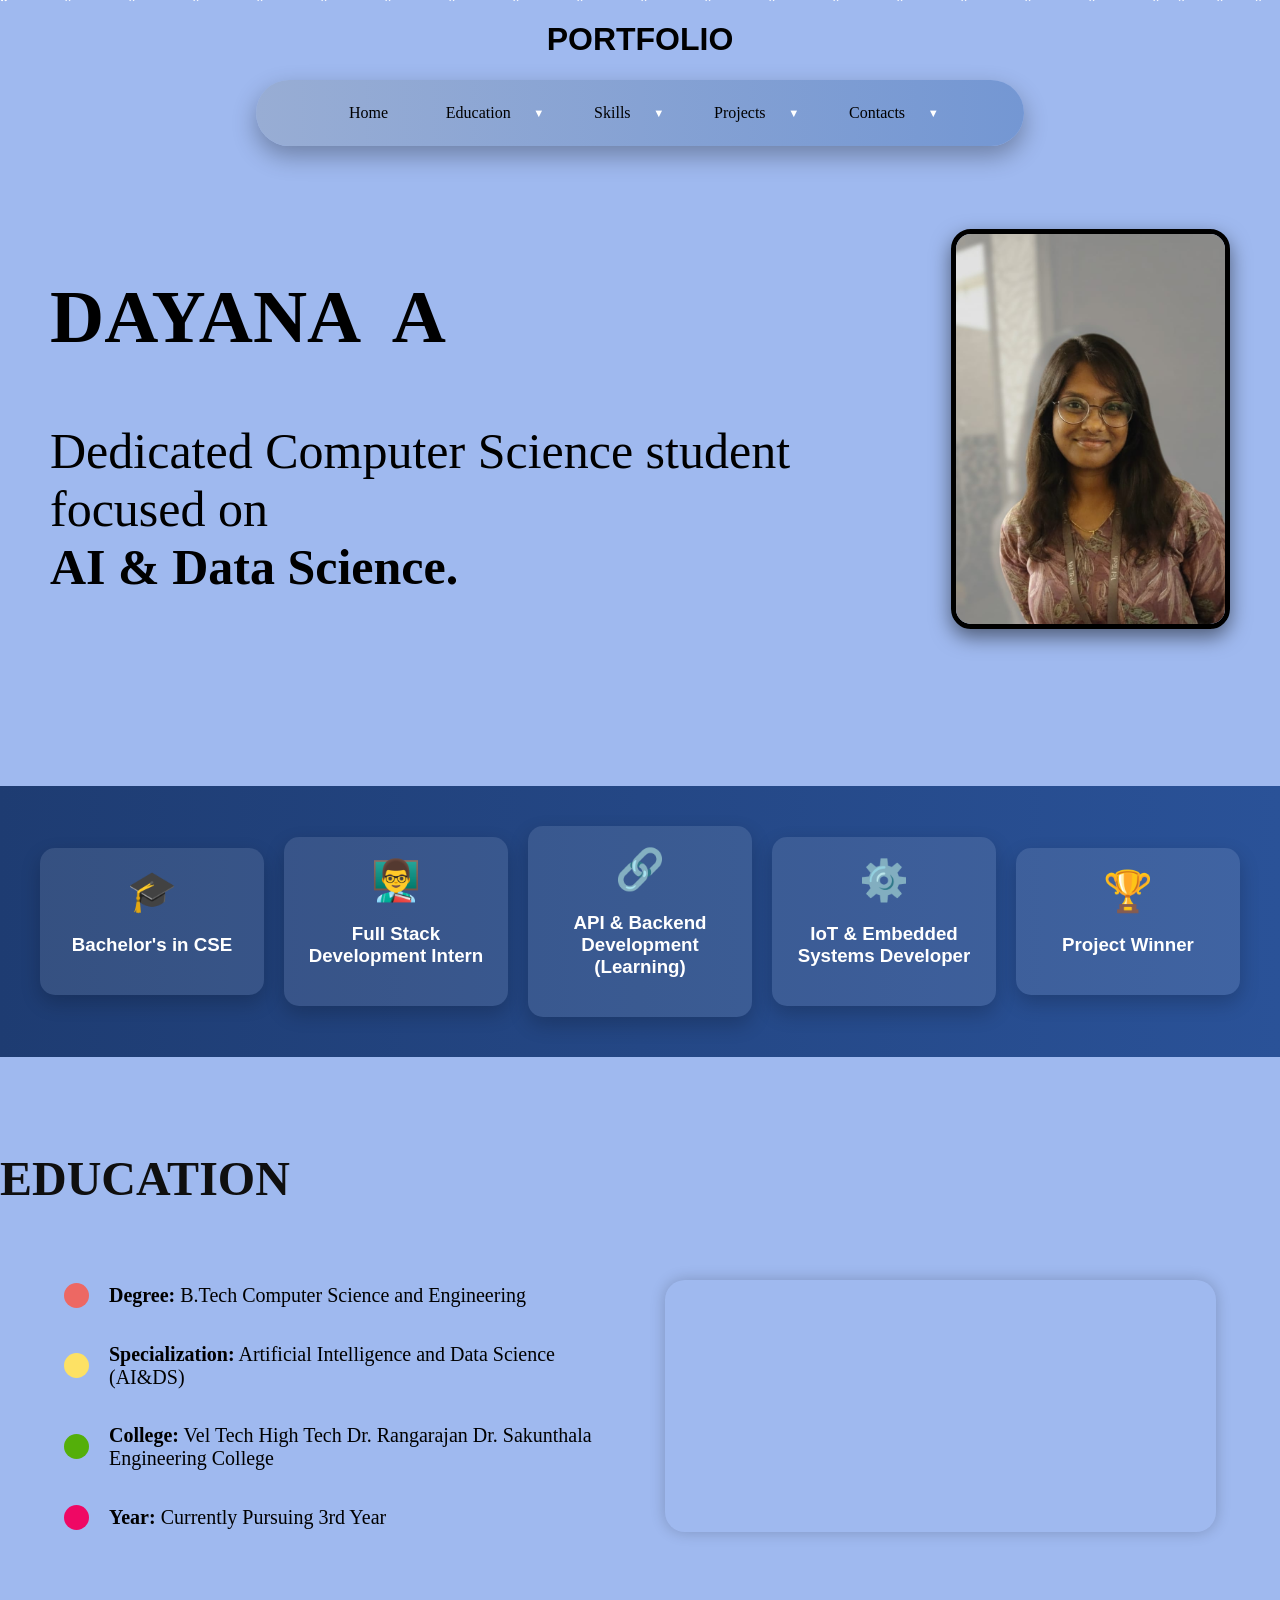
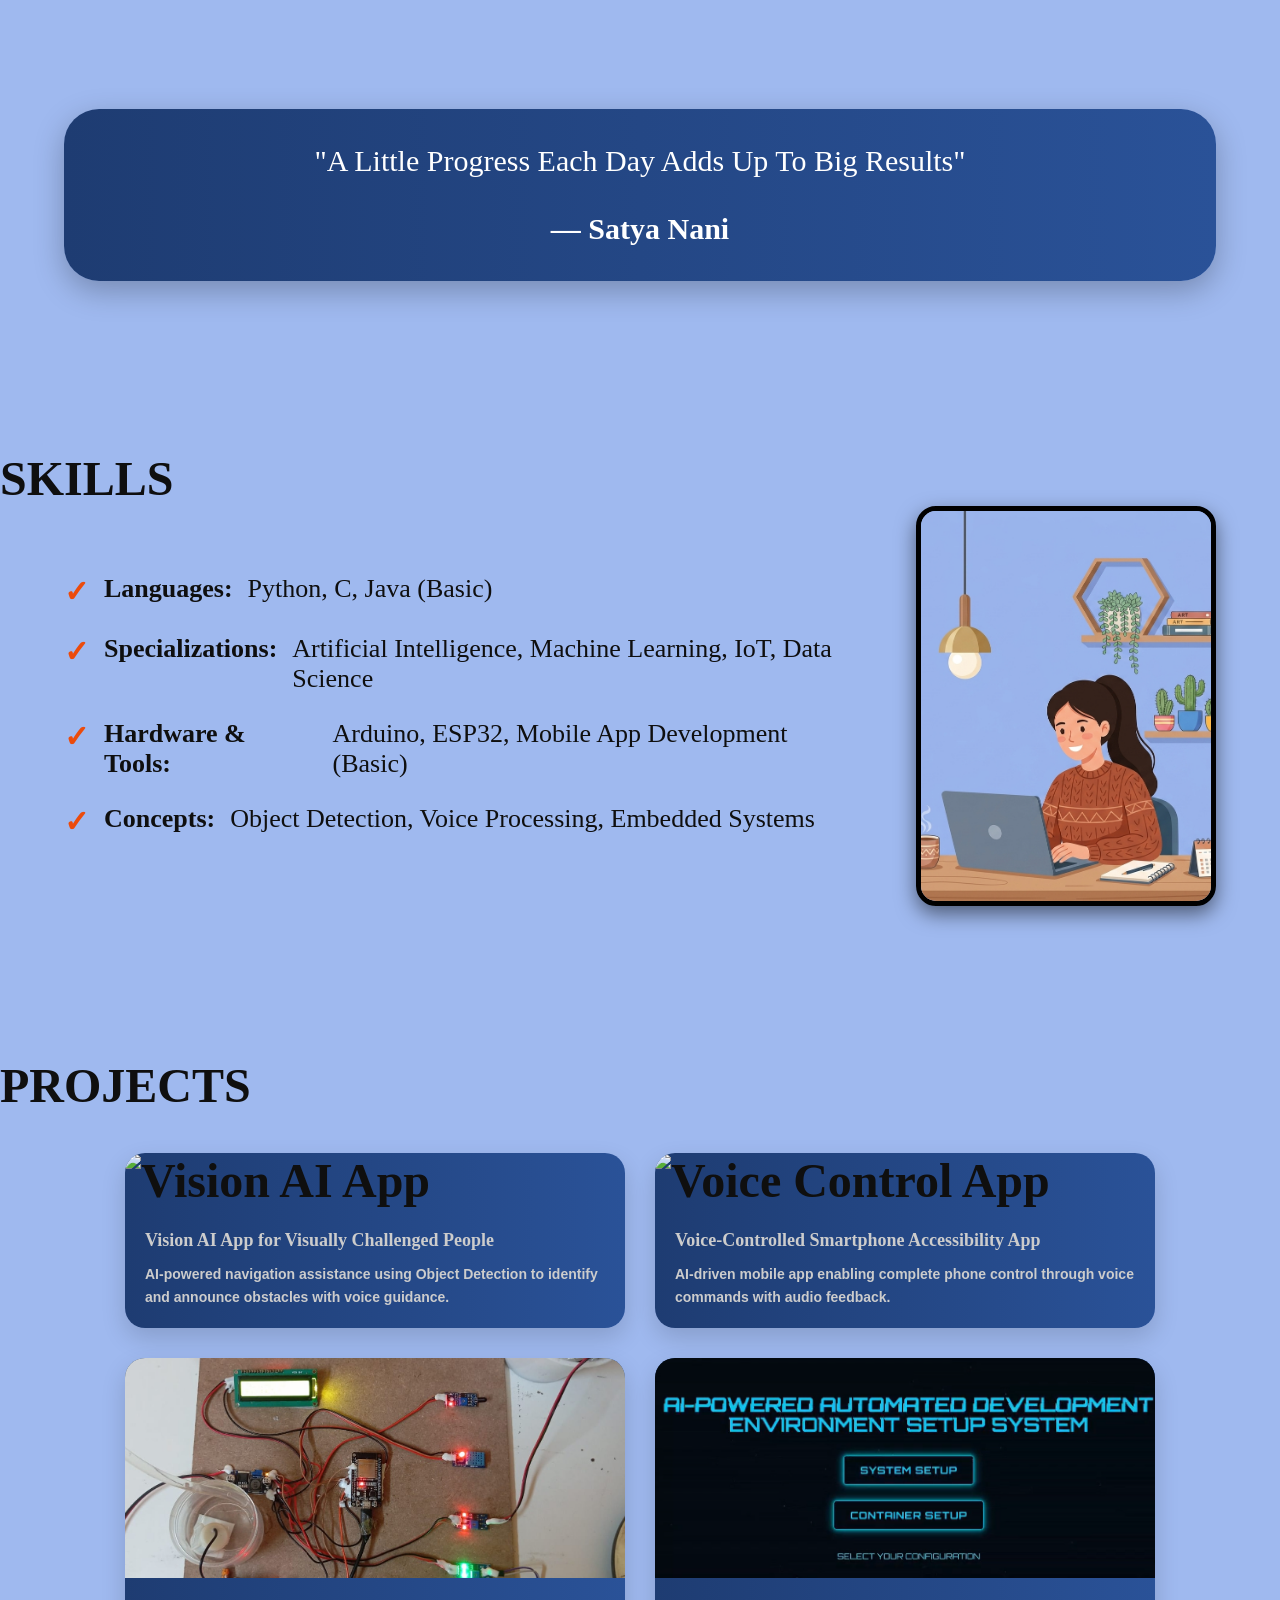
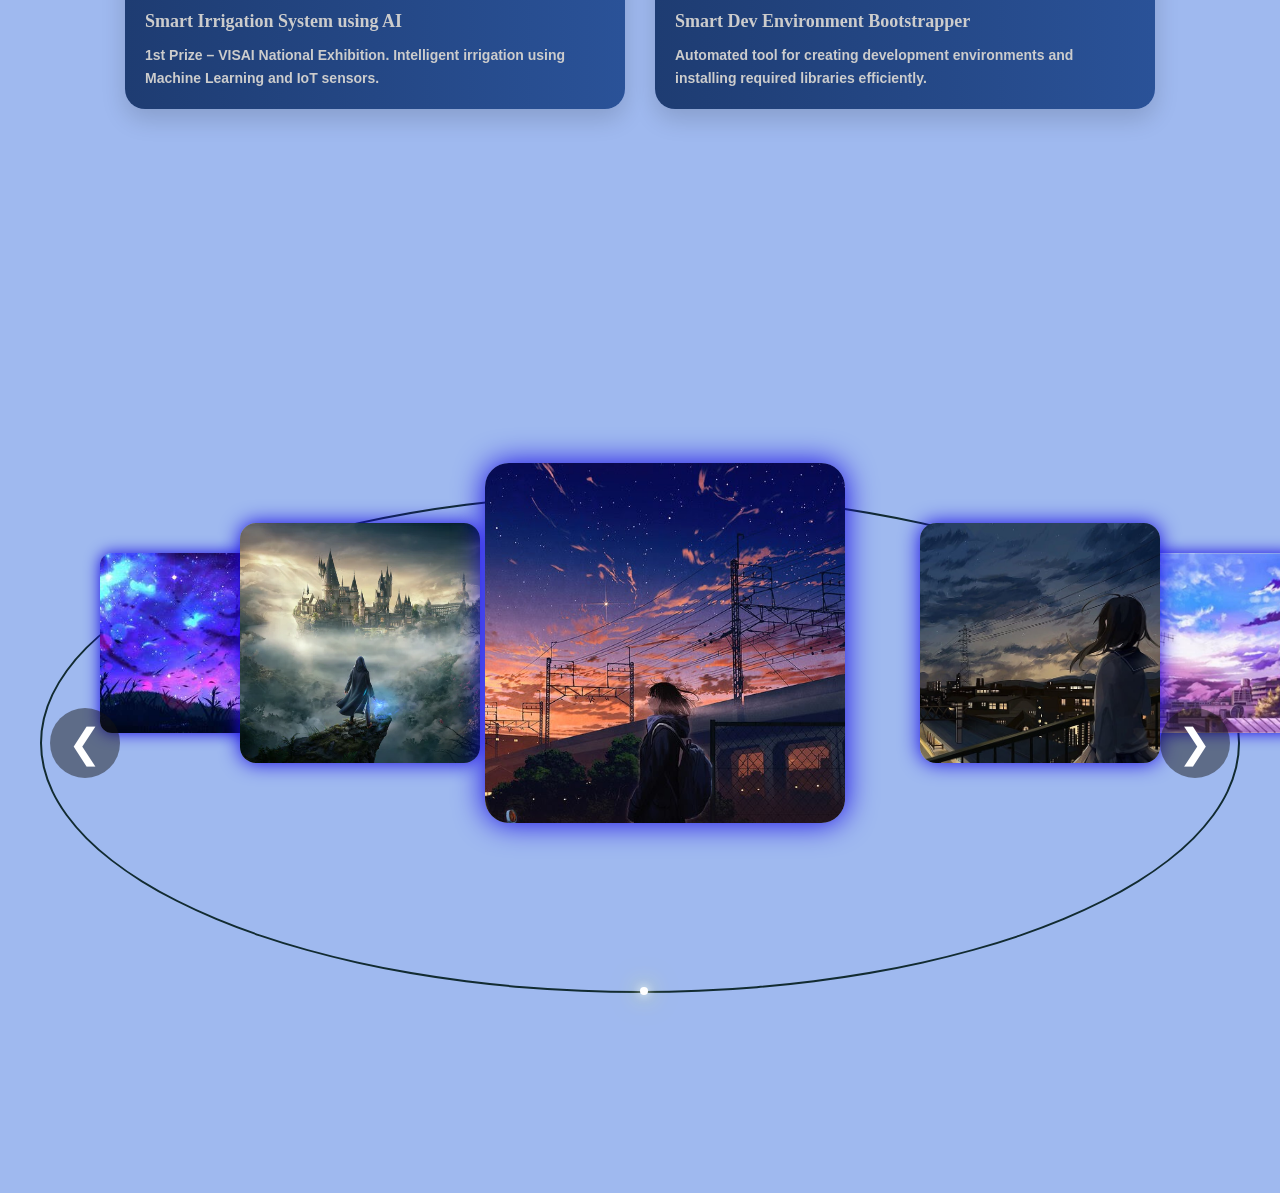
==== commit 76c2801a: "updated" ====
--- a/index.html
+++ b/index.html
@@ -46,7 +46,7 @@
 
         <div class="menu-item">
             <div class="menu-link">
-                <a>Education</a>
+                 <a href="#education">Education</a>
                 <span class="arrow">▼</span>
             </div>
             <div class="mega-menu">
@@ -76,7 +76,7 @@
        
         <div class="menu-item">
             <div class="menu-link">
-                <a>Skills</a>
+                <a href="#skills">Skills</a>
                 <span class="arrow">▼</span>
             </div>
             <div class="mega-menu">
@@ -102,7 +102,7 @@
    
         <div class="menu-item">
             <div class="menu-link">
-                <a>Projects</a>
+                <a href="#projects">Projects</a>
                 <span class="arrow">▼</span>
             </div>
             <div class="mega-menu">
@@ -329,7 +329,7 @@
 
         <div class="project-card">
             <img src="voice-app.jpg" alt="Voice Control App">
-            <h3>Voice-Controlled Smartphone Accessibility App</h3>
+            <h3><b>Voice-Controlled Smartphone Accessibility App</b></h3>
             <p>
                 AI-driven mobile app enabling complete phone control through voice
                 commands with audio feedback.
@@ -338,7 +338,7 @@
 
         <div class="project-card">
             <img src="irrigation.jpg" alt="Smart Irrigation">
-            <h3>Smart Irrigation System using AI </h3>
+            <h3><b>Smart Irrigation System using AI </b></h3>
             <p>
                 1st Prize – VISAI National Exhibition.
                 Intelligent irrigation using Machine Learning and IoT sensors.
@@ -346,10 +346,10 @@
         </div>
 
         <div class="project-card">
-            <img src="bootstrapper.jpg" alt="Bootstrapper">
-            <h3>Smart Dev Environment Bootstrapper</h3>
+            <img src="bootstrapper.png" alt="Bootstrapper">
+            <h3><b>Smart Dev Environment Bootstrapper</b></h3>
             <p>
-                Automated tool for creating development environments and installing
+                    Automated tool for creating development environments and installing
                 required libraries efficiently.
             </p>
         </div>
@@ -357,7 +357,52 @@
     </div>
 
 </section>
-
+<br>
+<br>
+<br>
+<br>
+<br>
+<br>
+<br>
+<br>
+
+<div class="carousel-container">
+
+    <button id="prev">&#10094;</button>
+
+    <div class="orbit">
+        <span class="spark s1"></span>
+        <span class="spark s2"></span>
+        <span class="spark s3"></span>
+    </div>
+
+    <div class="carousel">
+
+        <div class="card active">
+            <img src="image1.jpg">
+        </div>
+
+        <div class="card">
+            <img src="image2.jpg">
+        </div>
+
+        <div class="card">
+            <img src="image3.jpg">
+        </div>
+
+        <div class="card">
+            <img src="image4.jpg">
+        </div>
+
+        <div class="card">
+            <img src="image5.webp">
+        </div>
+
+    </div>
+
+    <button id="next">&#10095;</button>
+
+</div>
 
 
     
--- a/style.css
+++ b/style.css
@@ -148,8 +148,8 @@
 }
 
 .project-card{
-    width:400px;
-    background:white;
+    width:500px;
+    background:linear-gradient(90deg, rgb(30, 60, 114), rgb(42, 82, 152));
     border-radius:20px;
     overflow:hidden;
 
@@ -179,12 +179,20 @@
 .project-card h3{
     font-size:18px;
     line-height:1.4;
-    padding:10px;
+    padding:20px 20px 10px 20px;
+    margin:0;
+    color: #ccc;
+    font-family:Georgia, 'Times New Roman', Times, serif;
 }
 
 .project-card p{
     font-size:14px;
     line-height:1.6;
+    padding:0 20px 20px 20px;
+    margin:0;
+    color: #ccc;
+    font-family: Arial, Helvetica, sans-serif;
+    font-style: normal;
 }
 .features {
     display: flex;
@@ -212,6 +220,124 @@
     transform: translateY(-8px);
     background: rgba(255,255,255,0.2);
 }
+body{
+    margin:0;
+    background:#163671;
+    overflow-x:hidden;
+}
+
+.carousel-container{
+    position:relative;
+    width:100%;
+    height:100vh;
+    display:flex;
+    justify-content:center;
+    align-items:center;
+}
+
+.orbit{
+    position:absolute;
+
+    width:1200px;
+    height:500px;
+
+    left:50%;
+    top:50%;
+
+    transform:translate(-50%,-50%);
+
+    border:2px solid rgba(3,28,28,.9);
+    border-radius:50%;
+}
+.spark{
+    position:absolute;
+    width:8px;
+    height:8px;
+    background:white;
+    border-radius:50%;
+
+    box-shadow:
+        0 0 10px white,
+        0 0 20px #d6e86f,
+        0 0 30px #e4ee57;
+}
+
+/* Top */
+.s1{
+    top:-4px;
+    left:50%;
+    animation:twinkle 1s infinite alternate;
+}
+
+/* Right */
+.s2{
+    top:22%;
+    right:8%;
+    animation:twinkle 1.4s infinite alternate;
+}
+
+/* Bottom */
+.s3{
+    bottom:-4px;
+    left:50%;
+    animation:twinkle 1.8s infinite alternate;
+}
+
+@keyframes twinkle{
+    0%{
+        opacity:0.2;
+    }
+    100%{
+        opacity:1;
+        transform:scale(2);
+    }
+}
+.carousel{
+    position:relative;
+    width:1200px;
+    height:500px;
+    margin:auto;
+}
+
+.card{
+    position:absolute;
+    width:300px;
+    height:300px;
+    border-radius:20px;
+    overflow:hidden;
+    transition:1s ease;
+    box-shadow:0 0 25px #1405e6;
+}
+
+.card img{
+    width:100%;
+    height:100%;
+    object-fit:cover;
+}
+
+#prev,#next{
+    position:absolute;
+    top:50%;
+    transform:translateY(-50%);
+    width:70px;
+    height:70px;
+    border-radius:50%;
+    border:none;
+    background:rgba(21, 21, 21, 0.468);
+    color:white;
+    font-size:40px;
+    cursor:pointer;
+    z-index:100;
+}
+
+#prev{
+    left:50px;
+}
+
+#next{
+    right:50px;
+}
+    
 .ed{
     display:flex;
     justify-content:space-between;
@@ -549,6 +675,7 @@
 }
 
 
+
 @media screen and (max-width:1024px){
 
     .hero{
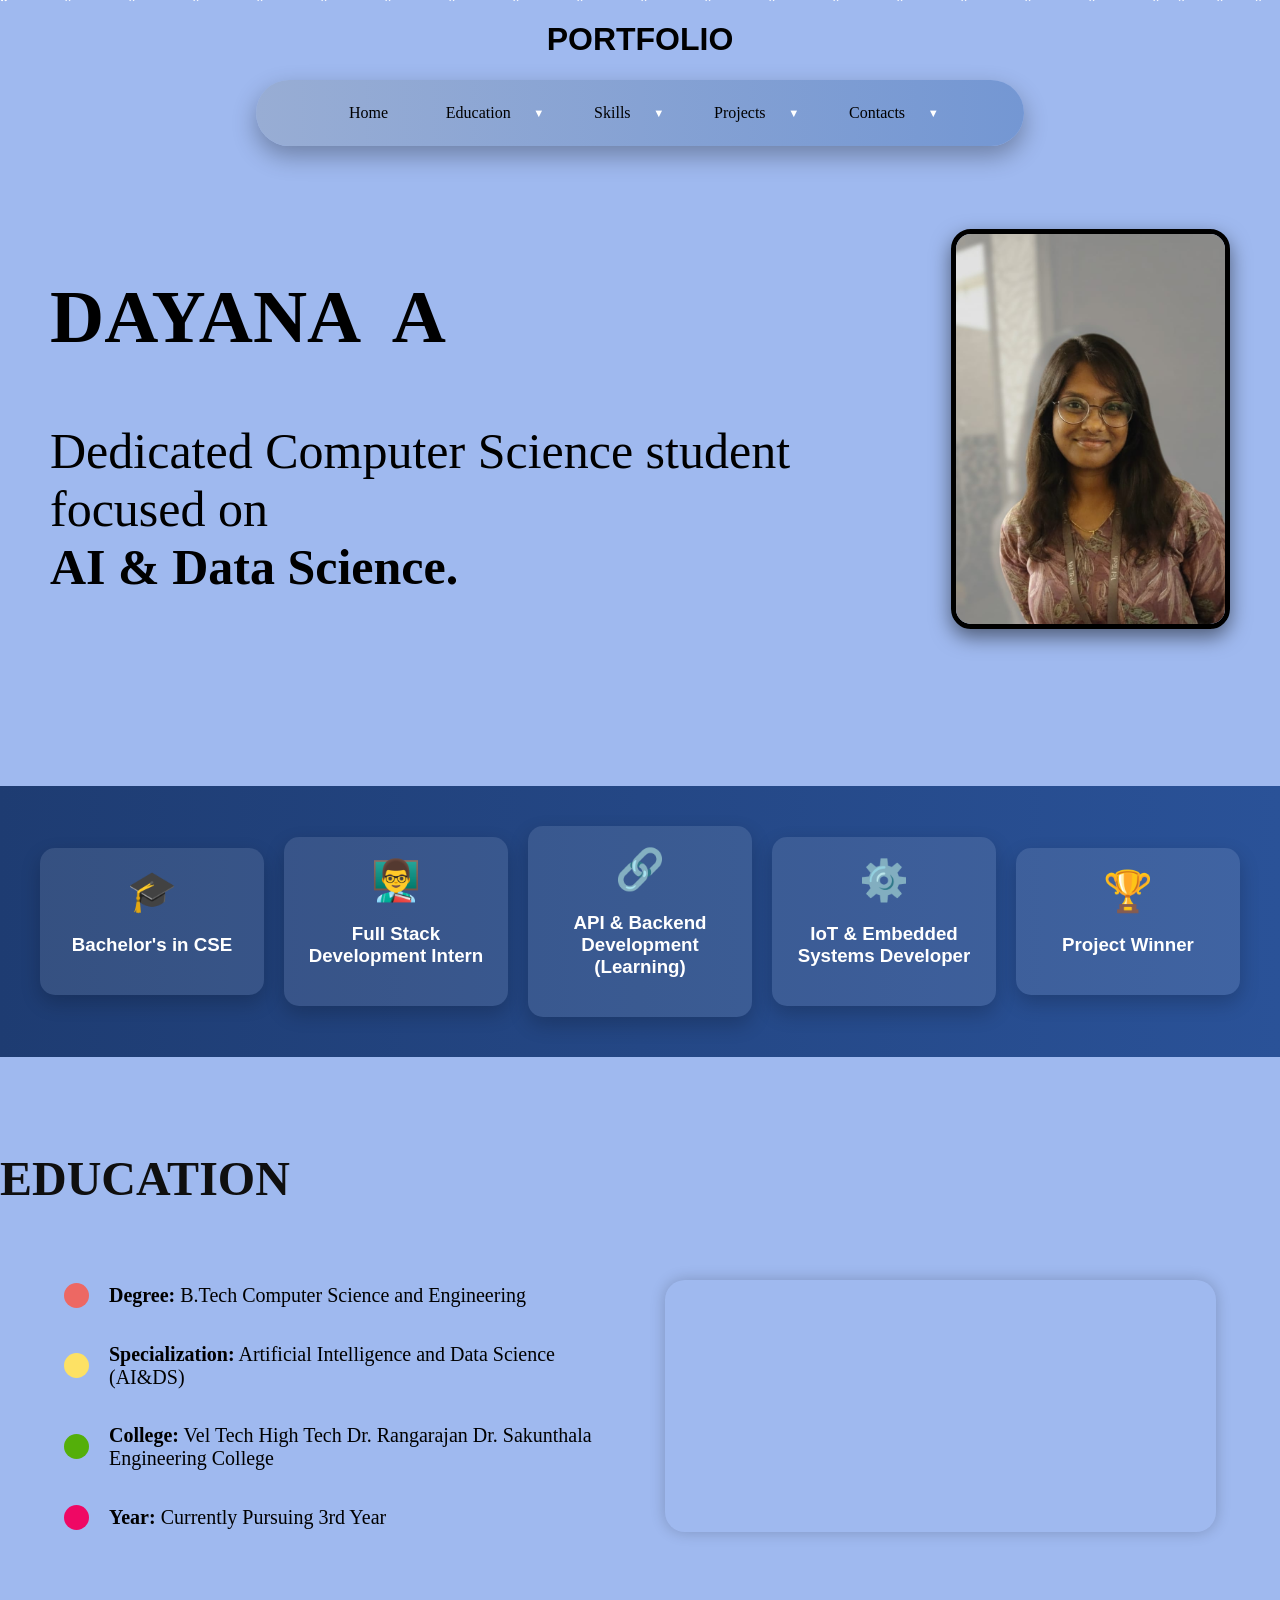
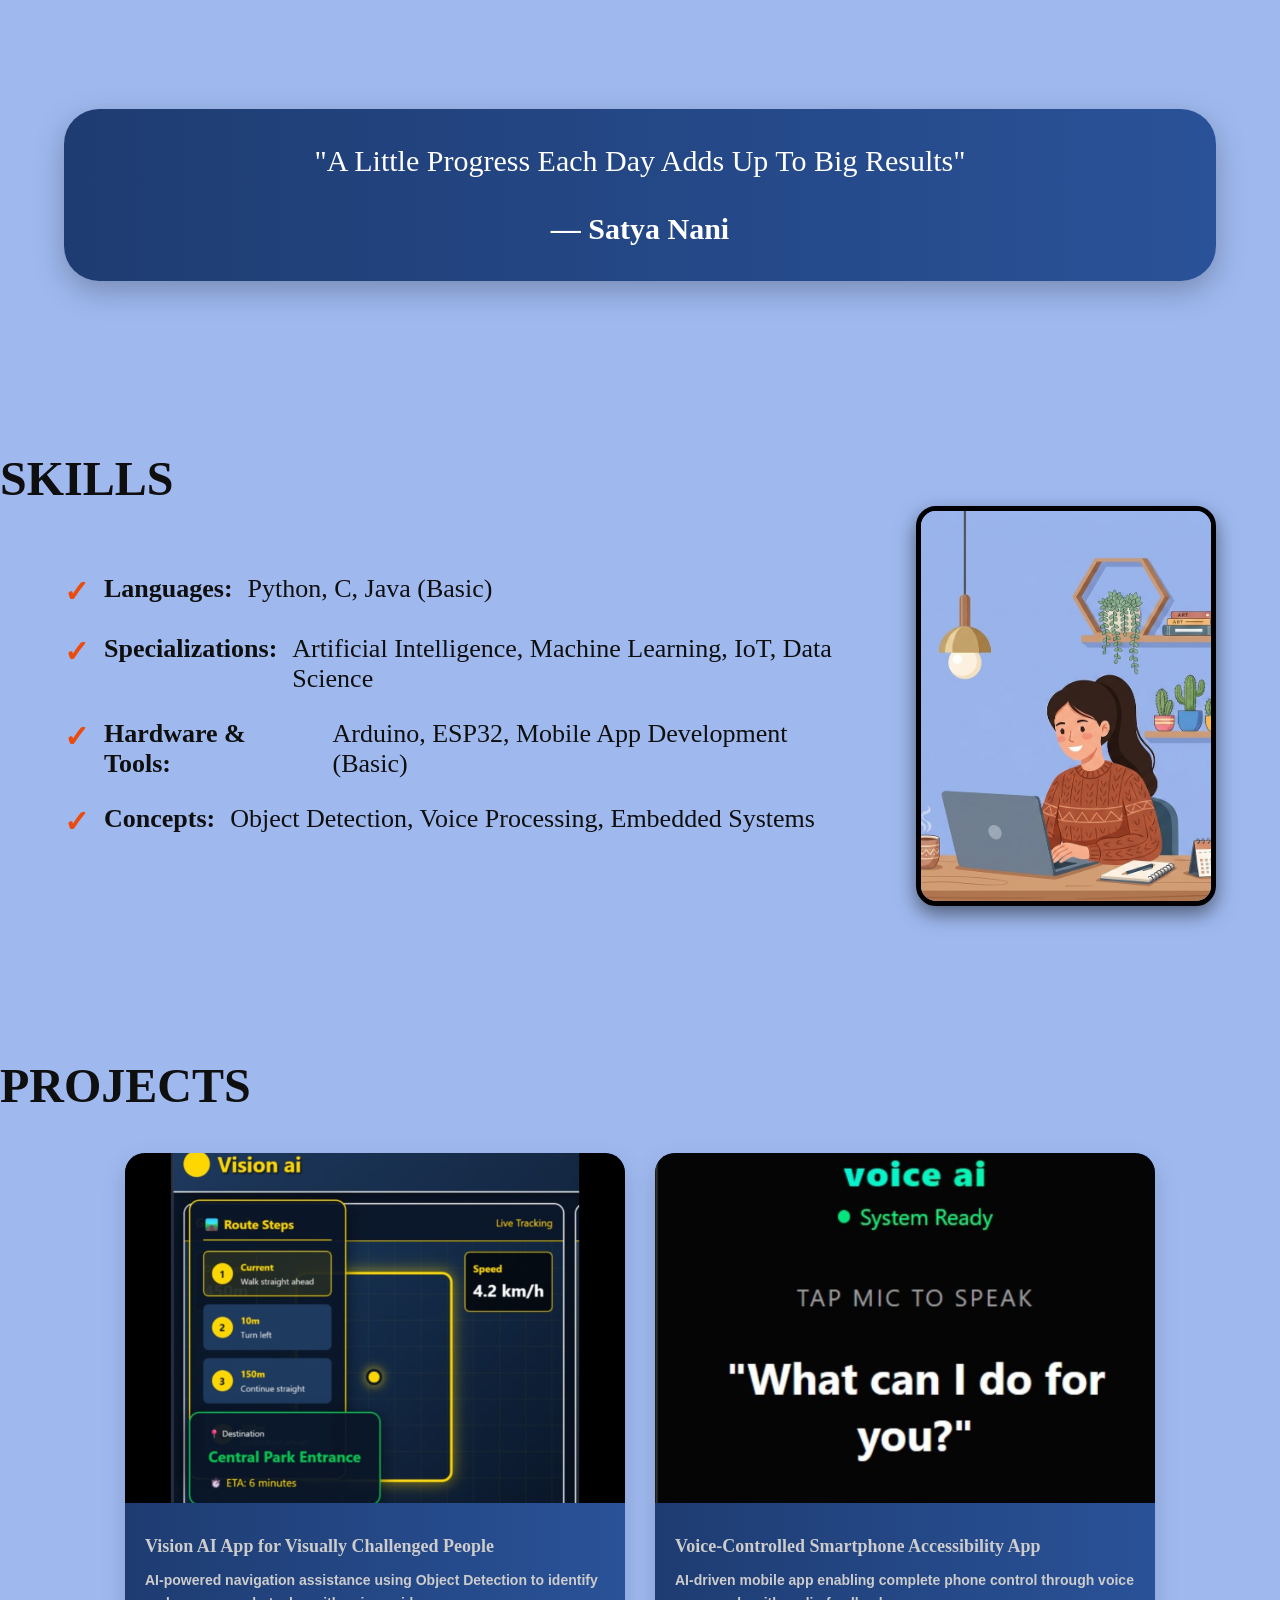
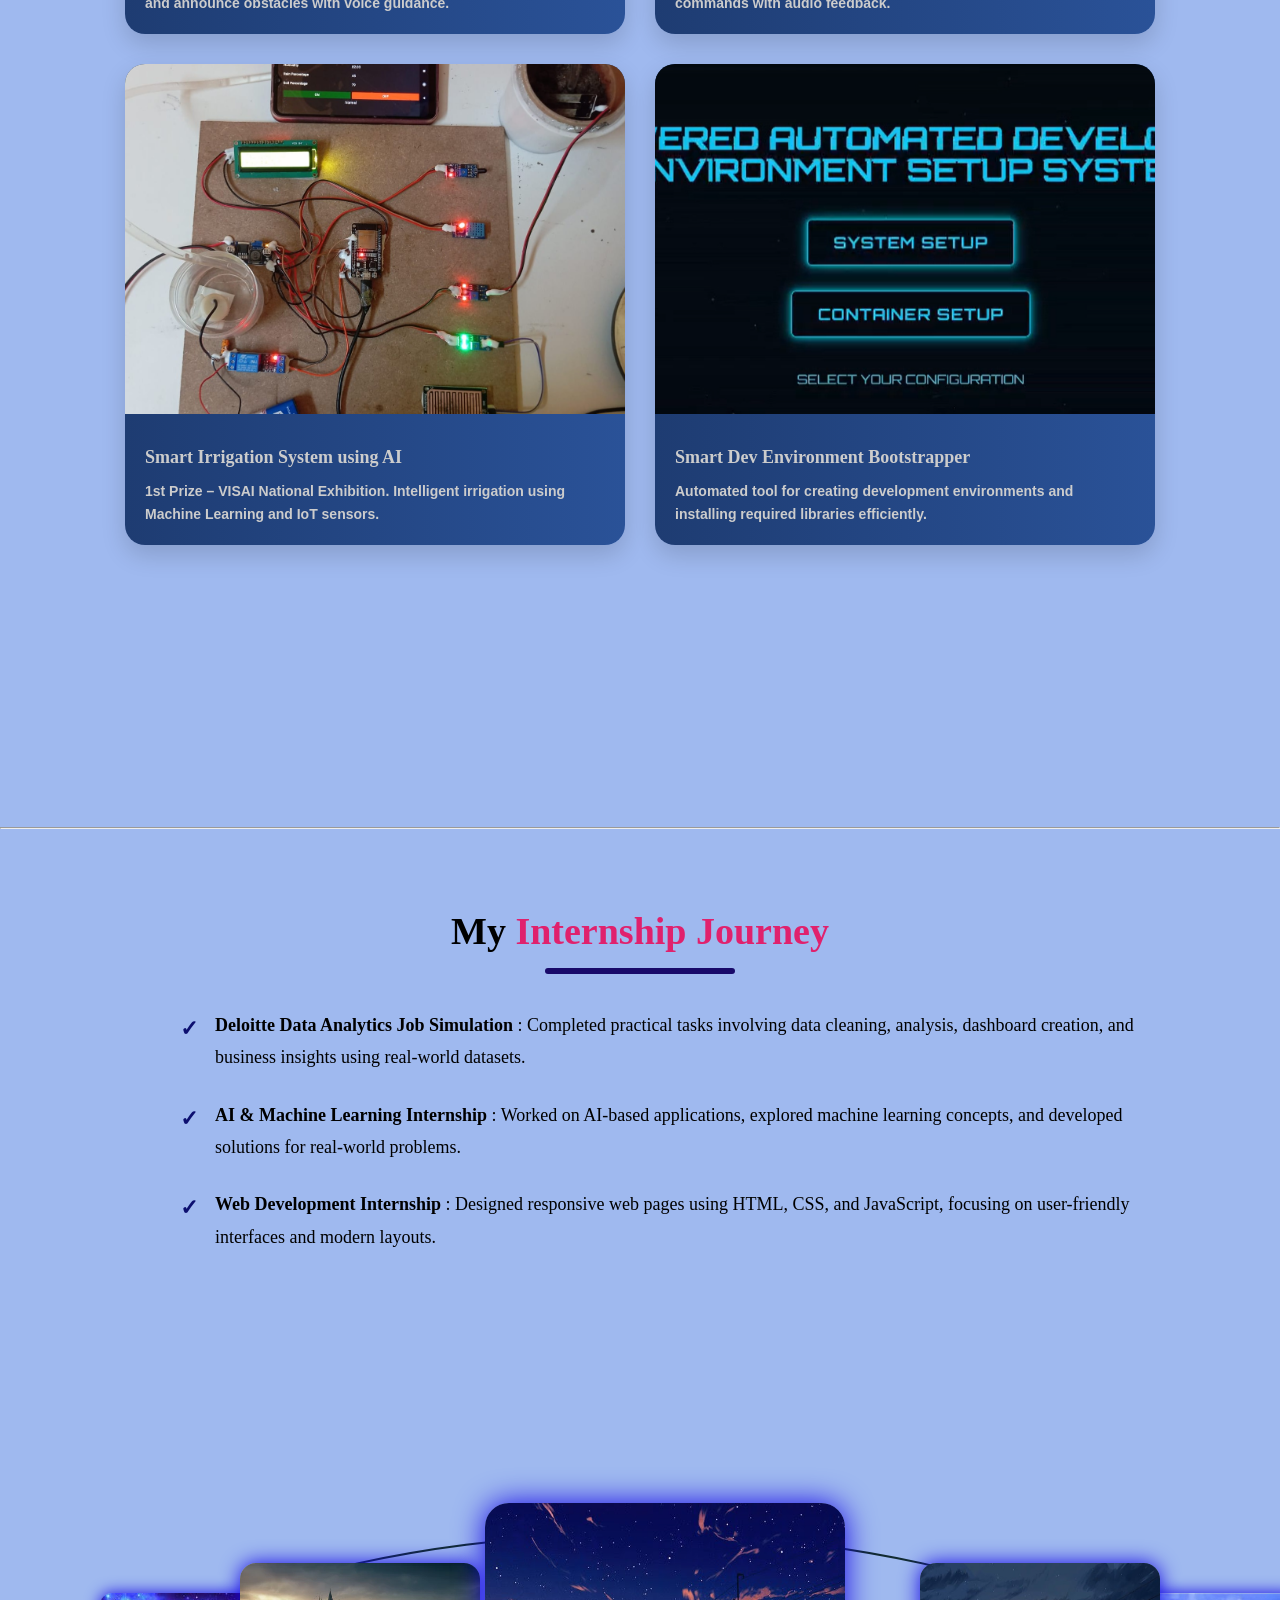
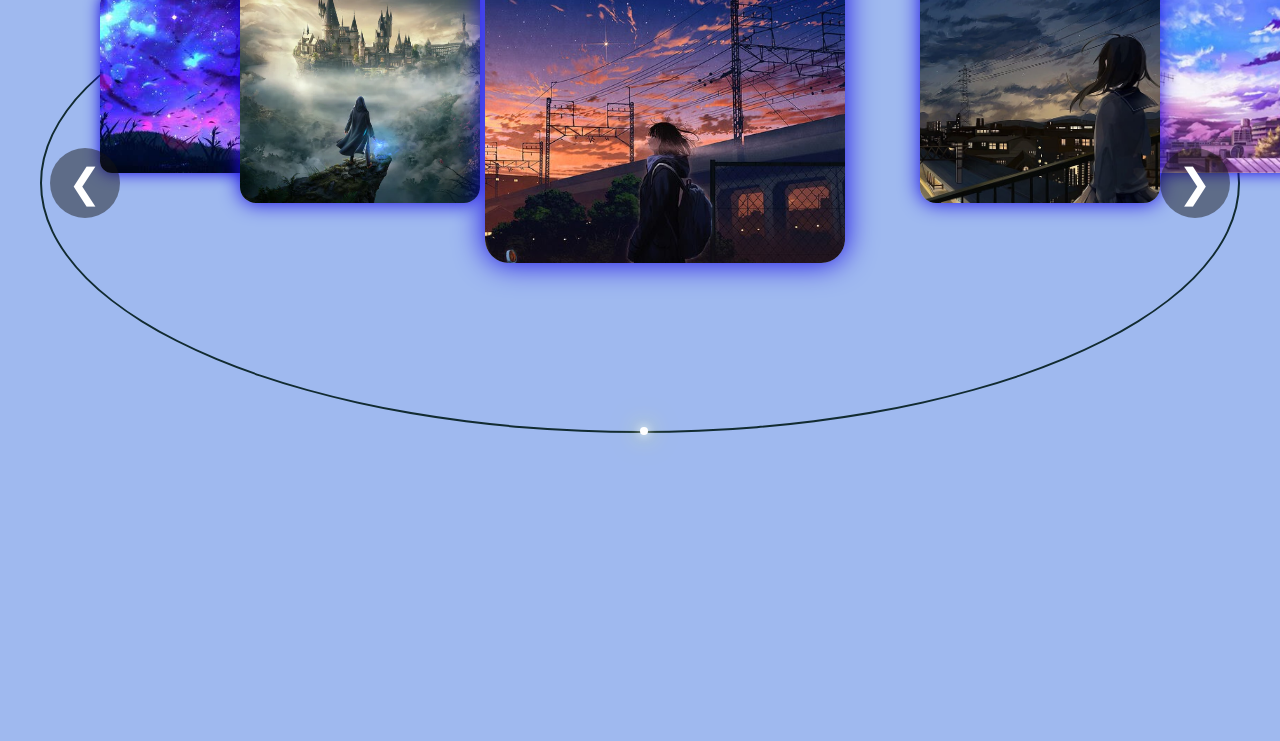
==== commit 00baf80d: "updated" ====
--- a/index.html
+++ b/index.html
@@ -328,7 +328,7 @@
         </div>
 
         <div class="project-card">
-            <img src="voice-app.jpg" alt="Voice Control App">
+            <img src="voice app.jpg" alt="Voice Control App">
             <h3><b>Voice-Controlled Smartphone Accessibility App</b></h3>
             <p>
                 AI-driven mobile app enabling complete phone control through voice
@@ -365,6 +365,47 @@
 <br>
 <br>
 <br>
+<br>
+<br>
+<br>
+<br>
+<br>
+<hr>
+<section id="internship">
+
+    <div class="internship-box">
+
+        <h2>
+            My <span>Internship Journey</span>
+        </h2>
+
+        <div class="line"></div>
+
+        <ul>
+
+            <li>
+                <strong>Deloitte Data Analytics Job Simulation</strong> :
+                Completed practical tasks involving data cleaning, analysis,
+                dashboard creation, and business insights using real-world datasets.
+            </li>
+
+            <li>
+                <strong>AI & Machine Learning Internship</strong> :
+                Worked on AI-based applications, explored machine learning
+                concepts, and developed solutions for real-world problems.
+            </li>
+
+            <li>
+                <strong>Web Development Internship</strong> :
+                Designed responsive web pages using HTML, CSS, and JavaScript,
+                focusing on user-friendly interfaces and modern layouts.
+            </li>
+
+        </ul>
+
+    </div>
+
+</section>
 
 <div class="carousel-container">
 
@@ -403,6 +444,12 @@
     <button id="next">&#10095;</button>
 
 </div>
+<br>
+<br>
+<br>
+<br>
+<br>
+<br>
 
 
     
--- a/style.css
+++ b/style.css
@@ -171,8 +171,8 @@
 }
 
 .project-card img{
-    width:100%;
-    height:220px;
+    width: 550px;
+    height:350px;
     object-fit:cover;
 }
 
@@ -193,6 +193,59 @@
     color: #ccc;
     font-family: Arial, Helvetica, sans-serif;
     font-style: normal;
+}
+#internship{
+    width: 80%;
+    margin: 80px auto;
+    text-align: center;
+}
+
+.internship-box h2{
+    font-size: 38px;
+    margin-bottom: 10px;
+    font-family: Georgia, 'Times New Roman', Times, serif;
+}
+
+.internship-box span{
+    color: #e0216d;
+}
+
+.line{
+    width: 190px;
+    height: 6px;
+    background: #190a6a;
+    border-radius: 20px;
+    margin: 15px auto 35px;
+}
+
+.internship-box ul{
+    list-style: none;
+    text-align: left;
+    max-width: 1000px;
+    margin: auto;
+}
+
+.internship-box li{
+    margin-bottom: 25px;
+    font-size: 18px;
+    line-height: 1.8;
+    position: relative;
+    padding-left: 35px;
+    font-family:'Times New Roman', Times, serif;
+}
+
+.internship-box li::before{
+    content: "✓";
+    color: rgb(12, 15, 112);
+    font-weight: bold;
+    position: absolute;
+    left: 0;
+    top: 0;
+    font-size: 22px;
+}
+
+.internship-box strong{
+    font-weight: 700;
 }
 .features {
     display: flex;
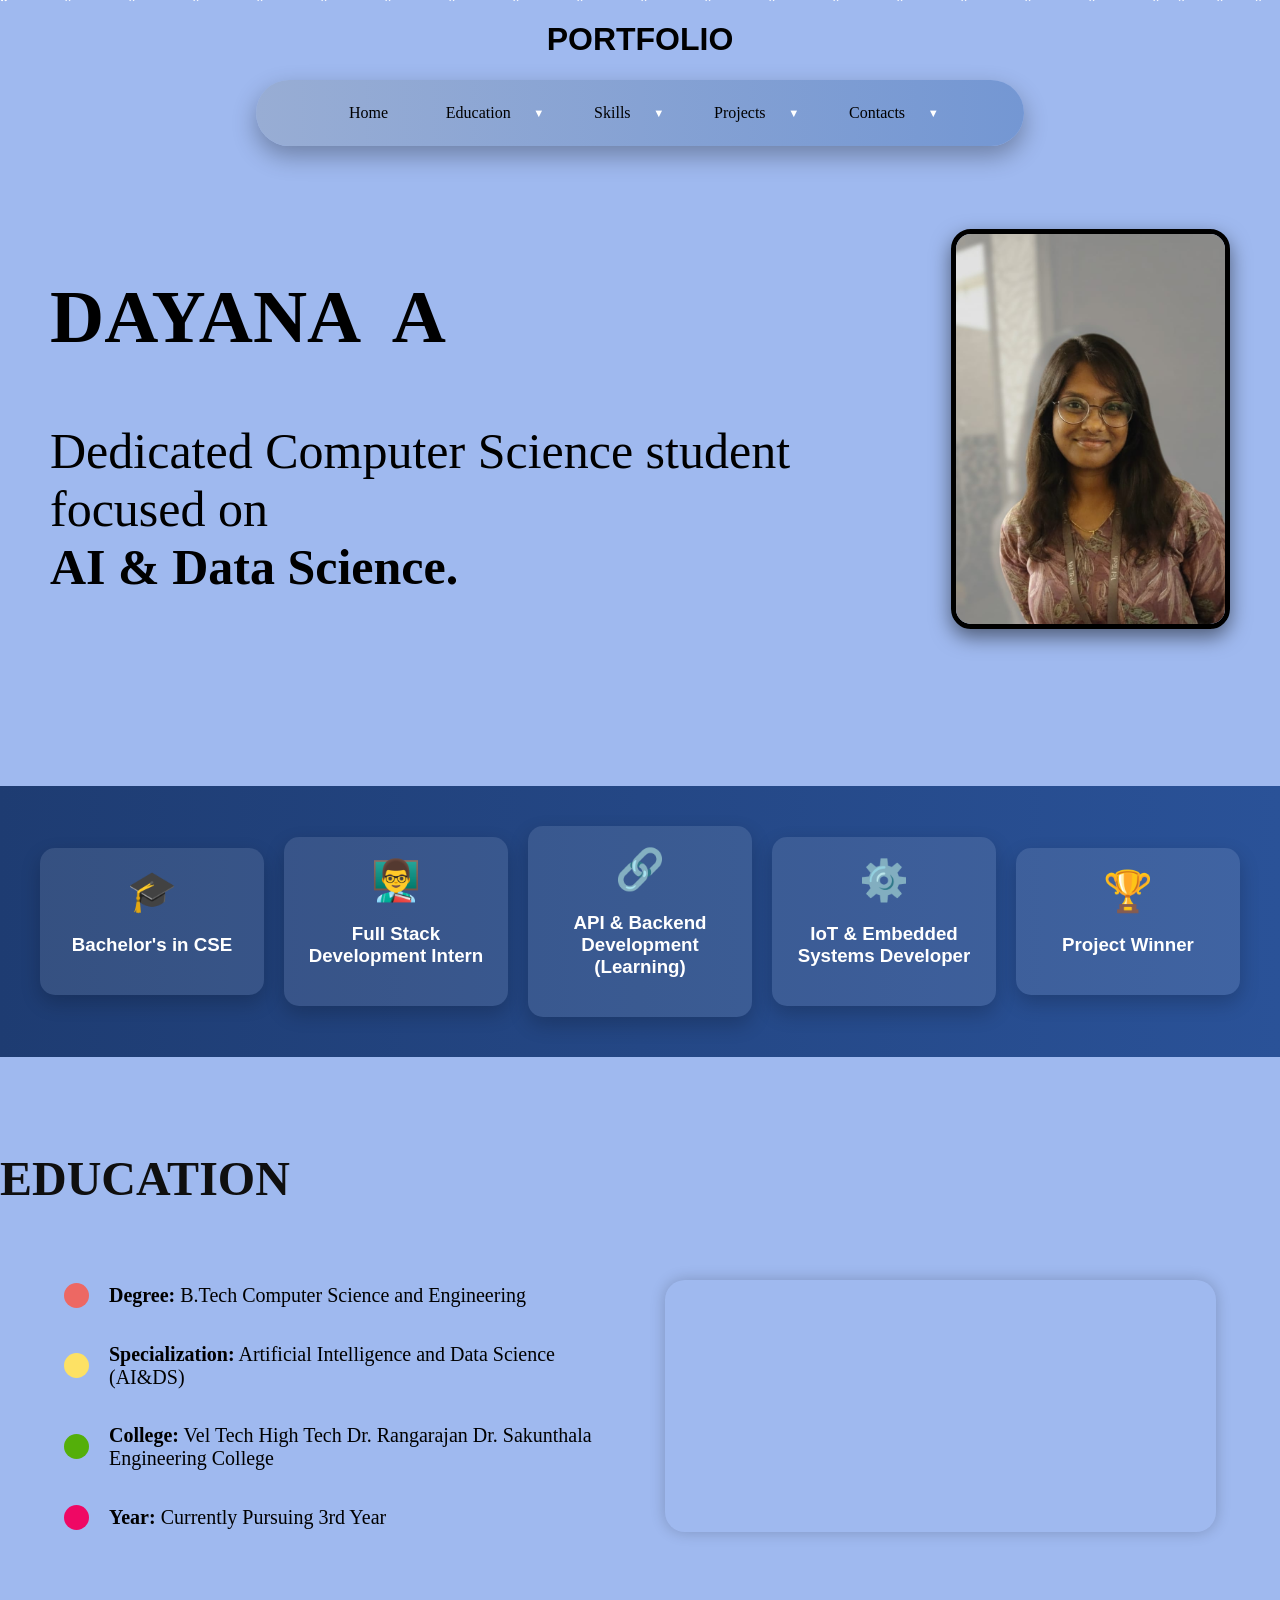
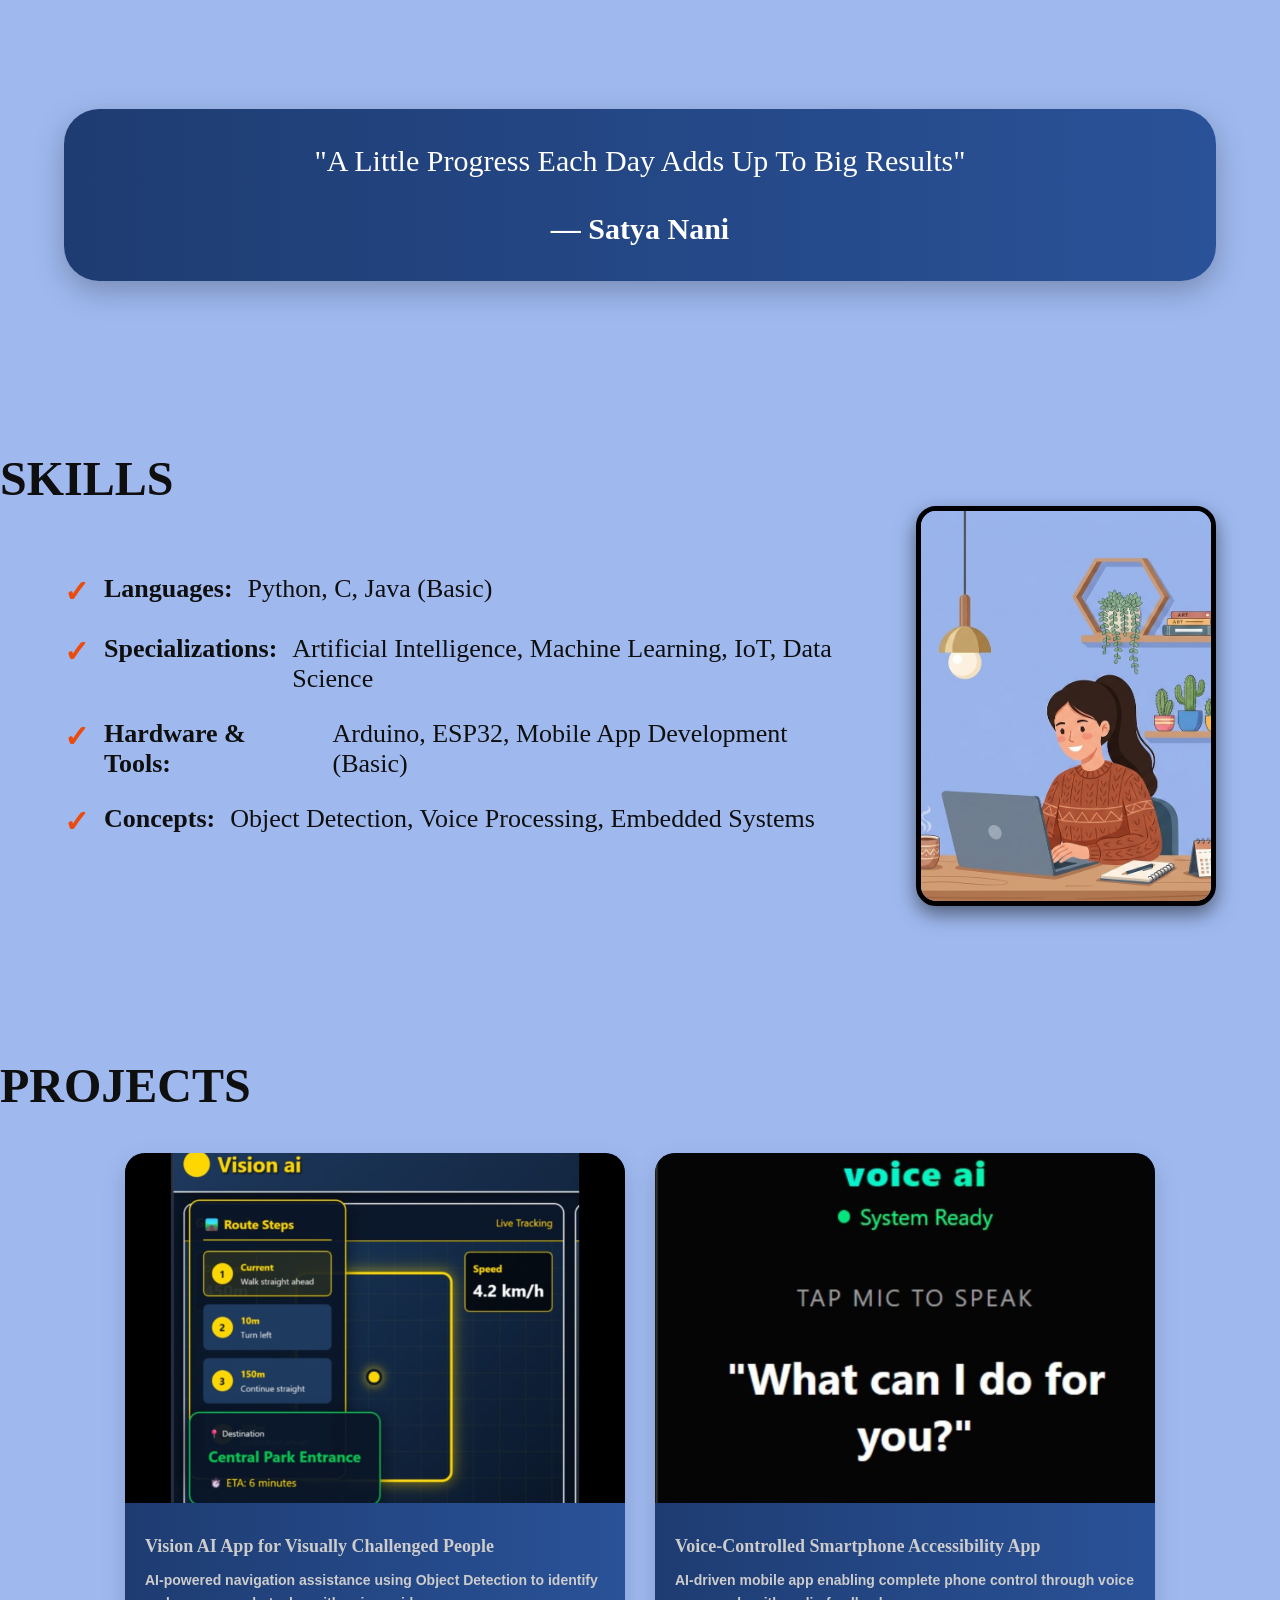
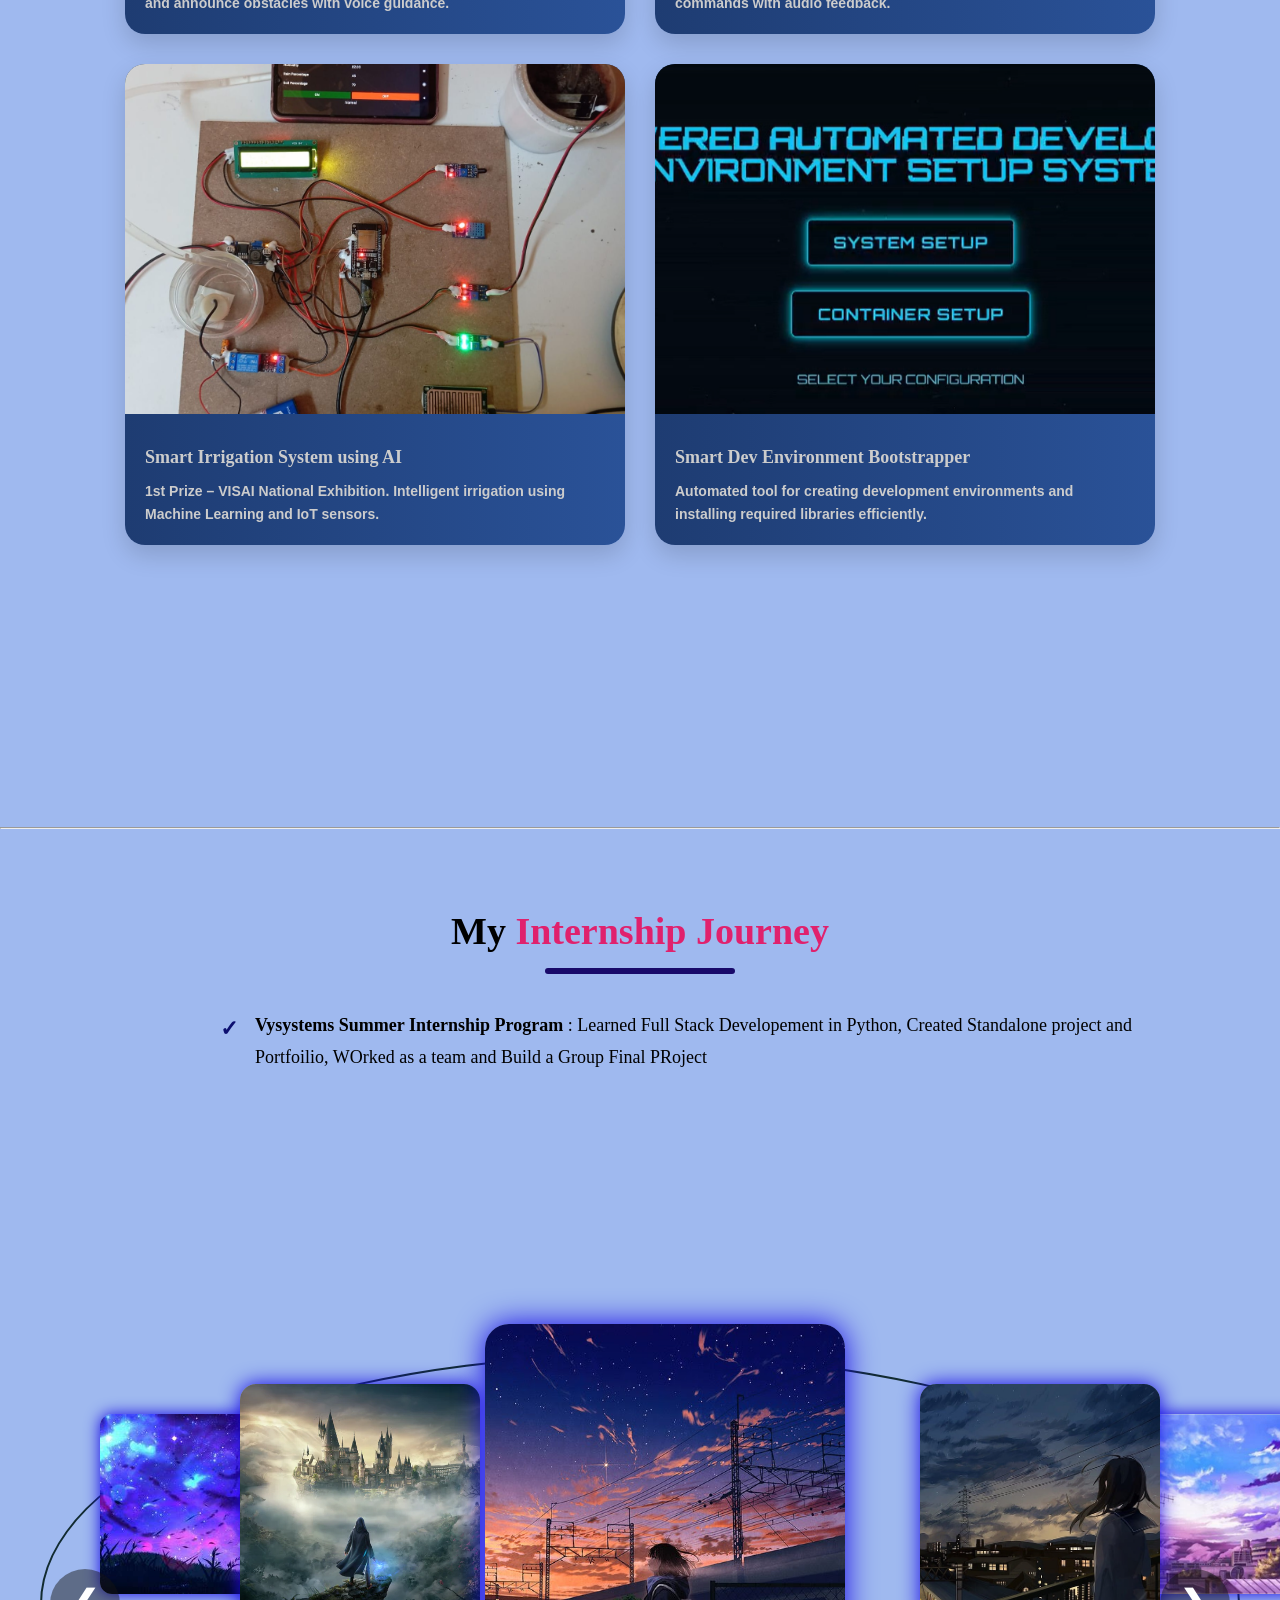
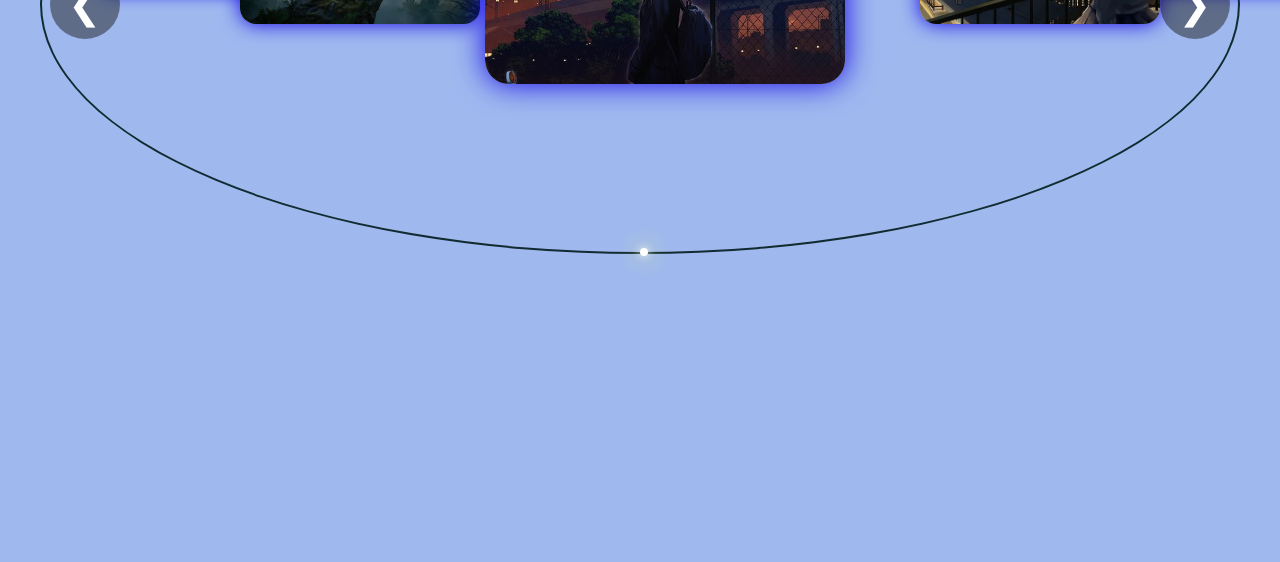
==== commit a8ff05b9: "updated" ====
--- a/index.html
+++ b/index.html
@@ -383,22 +383,10 @@
 
         <ul>
 
-            <li>
-                <strong>Deloitte Data Analytics Job Simulation</strong> :
-                Completed practical tasks involving data cleaning, analysis,
-                dashboard creation, and business insights using real-world datasets.
-            </li>
-
-            <li>
-                <strong>AI & Machine Learning Internship</strong> :
-                Worked on AI-based applications, explored machine learning
-                concepts, and developed solutions for real-world problems.
-            </li>
-
-            <li>
-                <strong>Web Development Internship</strong> :
-                Designed responsive web pages using HTML, CSS, and JavaScript,
-                focusing on user-friendly interfaces and modern layouts.
+            <ul>
+                <li>
+                <strong>Vysystems Summer Internship Program </strong> :
+                Learned Full Stack Developement in Python, Created Standalone project and Portfoilio, WOrked as a team and Build  a Group Final PRoject
             </li>
 
         </ul>
